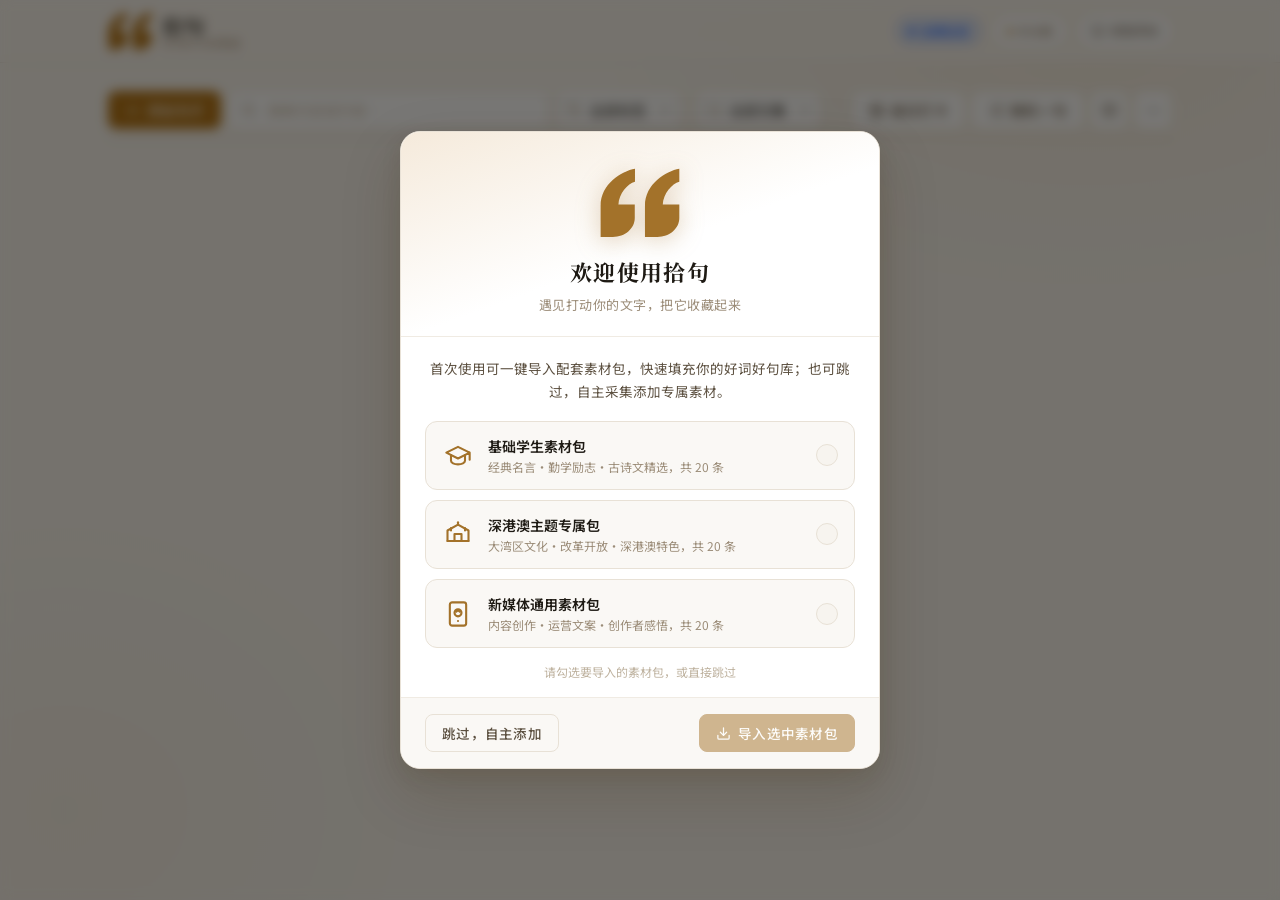
==== index.html @ e07e18d6 "feat: 支持一言API好句本地保存 Co-authored-by: traeagent <traeagent@users.noreply.github.com>" ====
<!DOCTYPE html>
<html lang="zh-CN" data-theme="light">
<head>
  <meta charset="UTF-8" />
  <meta name="viewport" content="width=device-width, initial-scale=1.0" />
  <title>拾句 · 好词好句收集器</title>
  <link rel="icon" type="image/svg+xml" href="data:image/svg+xml,<svg xmlns='http://www.w3.org/2000/svg' viewBox='18 12 430 374'><path fill='%23a3722a' d='M259.67,213.87c0-117.21,112.6-186.38,184.66-198.87v69.17c-39.41,10.57-86.7,64.37-88.95,122.98h88.95v72.91c0,56.3-52.6,101.94-117.5,101.94h-67.16V213.87z M21.34,213.87C21.34,96.66,133.94,27.49,206,15v69.17c-39.41,10.57-86.7,64.37-88.95,122.98h87.82v72.91c0,56.3-52.6,101.94-117.5,101.94H21.34V213.87z'/></svg>">
  <link rel="stylesheet" href="style.css" />
  <link rel="preconnect" href="https://fonts.googleapis.com" />
  <link href="https://fonts.googleapis.com/css2?family=Noto+Serif+SC:wght@400;500;600;700&family=Noto+Sans+SC:wght@300;400;500;600&display=swap" rel="stylesheet" />
</head>
<body>
<svg xmlns="http://www.w3.org/2000/svg" style="display:none" aria-hidden="true">
  <symbol id="ic-plus" viewBox="0 0 24 24" fill="none" stroke="currentColor" stroke-width="2" stroke-linecap="round" stroke-linejoin="round"><line x1="12" y1="5" x2="12" y2="19"/><line x1="5" y1="12" x2="19" y2="12"/></symbol>
  <symbol id="ic-search" viewBox="0 0 24 24" fill="none" stroke="currentColor" stroke-width="2" stroke-linecap="round" stroke-linejoin="round"><circle cx="11" cy="11" r="8"/><line x1="21" y1="21" x2="16.65" y2="16.65"/></symbol>
  <symbol id="ic-x" viewBox="0 0 24 24" fill="none" stroke="currentColor" stroke-width="2.5" stroke-linecap="round" stroke-linejoin="round"><line x1="18" y1="6" x2="6" y2="18"/><line x1="6" y1="6" x2="18" y2="18"/></symbol>
  <symbol id="ic-tag" viewBox="0 0 24 24" fill="none" stroke="currentColor" stroke-width="2" stroke-linecap="round" stroke-linejoin="round"><path d="M20.59 13.41l-7.17 7.17a2 2 0 0 1-2.83 0L2 12V2h10l8.59 8.59a2 2 0 0 1 0 2.82z"/><line x1="7" y1="7" x2="7.01" y2="7"/></symbol>
  <symbol id="ic-shuffle" viewBox="0 0 24 24" fill="none" stroke="currentColor" stroke-width="2" stroke-linecap="round" stroke-linejoin="round"><polyline points="16 3 21 3 21 8"/><line x1="4" y1="20" x2="21" y2="3"/><polyline points="21 16 21 21 16 21"/><line x1="15" y1="15" x2="21" y2="21"/><line x1="4" y1="4" x2="9" y2="9"/></symbol>
  <symbol id="ic-moon" viewBox="0 0 24 24" fill="none" stroke="currentColor" stroke-width="2" stroke-linecap="round" stroke-linejoin="round"><path d="M21 12.79A9 9 0 1 1 11.21 3 7 7 0 0 0 21 12.79z"/></symbol>
  <symbol id="ic-sun" viewBox="0 0 24 24" fill="none" stroke="currentColor" stroke-width="2" stroke-linecap="round" stroke-linejoin="round"><circle cx="12" cy="12" r="5"/><line x1="12" y1="1" x2="12" y2="3"/><line x1="12" y1="21" x2="12" y2="23"/><line x1="4.22" y1="4.22" x2="5.64" y2="5.64"/><line x1="18.36" y1="18.36" x2="19.78" y2="19.78"/><line x1="1" y1="12" x2="3" y2="12"/><line x1="21" y1="12" x2="23" y2="12"/><line x1="4.22" y1="19.78" x2="5.64" y2="18.36"/><line x1="18.36" y1="5.64" x2="19.78" y2="4.22"/></symbol>
  <symbol id="ic-edit" viewBox="0 0 24 24" fill="none" stroke="currentColor" stroke-width="2" stroke-linecap="round" stroke-linejoin="round"><path d="M11 4H4a2 2 0 0 0-2 2v14a2 2 0 0 0 2 2h14a2 2 0 0 0 2-2v-7"/><path d="M18.5 2.5a2.121 2.121 0 0 1 3 3L12 15l-4 1 1-4 9.5-9.5z"/></symbol>
  <symbol id="ic-trash" viewBox="0 0 24 24" fill="none" stroke="currentColor" stroke-width="2" stroke-linecap="round" stroke-linejoin="round"><polyline points="3 6 5 6 21 6"/><path d="M19 6l-1 14a2 2 0 0 1-2 2H8a2 2 0 0 1-2-2L5 6"/><path d="M10 11v6"/><path d="M14 11v6"/><path d="M9 6V4a1 1 0 0 1 1-1h4a1 1 0 0 1 1 1v2"/></symbol>
  <symbol id="ic-book" viewBox="0 0 24 24" fill="none" stroke="currentColor" stroke-width="1.5" stroke-linecap="round" stroke-linejoin="round"><path d="M2 3h6a4 4 0 0 1 4 4v14a3 3 0 0 0-3-3H2z"/><path d="M22 3h-6a4 4 0 0 0-4 4v14a3 3 0 0 1 3-3h7z"/></symbol>
  <symbol id="ic-search-x" viewBox="0 0 24 24" fill="none" stroke="currentColor" stroke-width="1.5" stroke-linecap="round" stroke-linejoin="round"><circle cx="11" cy="11" r="8"/><line x1="21" y1="21" x2="16.65" y2="16.65"/><line x1="8.5" y1="8.5" x2="13.5" y2="13.5"/><line x1="13.5" y1="8.5" x2="8.5" y2="13.5"/></symbol>
  <symbol id="ic-check" viewBox="0 0 24 24" fill="none" stroke="currentColor" stroke-width="2.5" stroke-linecap="round" stroke-linejoin="round"><polyline points="20 6 9 17 4 12"/></symbol>
  <symbol id="ic-alert" viewBox="0 0 24 24" fill="none" stroke="currentColor" stroke-width="2" stroke-linecap="round" stroke-linejoin="round"><circle cx="12" cy="12" r="10"/><line x1="12" y1="8" x2="12" y2="12"/><line x1="12" y1="16" x2="12.01" y2="16"/></symbol>
  <symbol id="ic-info" viewBox="0 0 24 24" fill="none" stroke="currentColor" stroke-width="2" stroke-linecap="round" stroke-linejoin="round"><circle cx="12" cy="12" r="10"/><line x1="12" y1="16" x2="12" y2="12"/><line x1="12" y1="8" x2="12.01" y2="8"/></symbol>
  <symbol id="ic-quote" viewBox="0 0 24 24" fill="currentColor"><path d="M3 21c3 0 7-1 7-8V5c0-1.25-.756-2.017-2-2H4c-1.25 0-2 .75-2 1.972V11c0 1.25.75 2 2 2 1 0 1 0 1 1v1c0 1-1 2-2 2s-1 .008-1 1.031V20c0 1 0 1 1 1z"/><path d="M15 21c3 0 7-1 7-8V5c0-1.25-.757-2.017-2-2h-4c-1.25 0-2 .75-2 1.972V11c0 1.25.75 2 2 2h.75c0 2.25.25 4-2.75 4v3c0 1 0 1 1 1z"/></symbol>
  <symbol id="ic-calendar" viewBox="0 0 24 24" fill="none" stroke="currentColor" stroke-width="2" stroke-linecap="round" stroke-linejoin="round"><rect x="3" y="4" width="18" height="18" rx="2" ry="2"/><line x1="16" y1="2" x2="16" y2="6"/><line x1="8" y1="2" x2="8" y2="6"/><line x1="3" y1="10" x2="21" y2="10"/></symbol>
  <symbol id="ic-user" viewBox="0 0 24 24" fill="none" stroke="currentColor" stroke-width="2" stroke-linecap="round" stroke-linejoin="round"><path d="M20 21v-2a4 4 0 0 0-4-4H8a4 4 0 0 0-4 4v2"/><circle cx="12" cy="7" r="4"/></symbol>
  <symbol id="ic-chevron-down" viewBox="0 0 24 24" fill="none" stroke="currentColor" stroke-width="2" stroke-linecap="round" stroke-linejoin="round"><polyline points="6 9 12 15 18 9"/></symbol>
  <symbol id="ic-chevron-left" viewBox="0 0 24 24" fill="none" stroke="currentColor" stroke-width="2" stroke-linecap="round" stroke-linejoin="round"><polyline points="15 18 9 12 15 6"/></symbol>
  <symbol id="ic-chevron-right" viewBox="0 0 24 24" fill="none" stroke="currentColor" stroke-width="2" stroke-linecap="round" stroke-linejoin="round"><polyline points="9 18 15 12 9 6"/></symbol>
  <symbol id="ic-sparkle" viewBox="0 0 24 24" fill="none" stroke="currentColor" stroke-width="2" stroke-linecap="round" stroke-linejoin="round"><path d="M12 2l2.4 7.4H22l-6.2 4.5 2.4 7.4L12 17l-6.2 4.3 2.4-7.4L2 9.4h7.6z"/></symbol>
  <symbol id="ic-warning" viewBox="0 0 24 24" fill="none" stroke="currentColor" stroke-width="2" stroke-linecap="round" stroke-linejoin="round"><path d="M10.29 3.86L1.82 18a2 2 0 0 0 1.71 3h16.94a2 2 0 0 0 1.71-3L13.71 3.86a2 2 0 0 0-3.42 0z"/><line x1="12" y1="9" x2="12" y2="13"/><line x1="12" y1="17" x2="12.01" y2="17"/></symbol>
  <symbol id="ic-star" viewBox="0 0 24 24" fill="none" stroke="currentColor" stroke-width="2" stroke-linecap="round" stroke-linejoin="round"><polygon points="12 2 15.09 8.26 22 9.27 17 14.14 18.18 21.02 12 17.77 5.82 21.02 7 14.14 2 9.27 8.91 8.26 12 2"/></symbol>
  <symbol id="ic-star-fill" viewBox="0 0 24 24" fill="currentColor" stroke="currentColor" stroke-width="2" stroke-linecap="round" stroke-linejoin="round"><polygon points="12 2 15.09 8.26 22 9.27 17 14.14 18.18 21.02 12 17.77 5.82 21.02 7 14.14 2 9.27 8.91 8.26 12 2"/></symbol>
  <symbol id="ic-sort" viewBox="0 0 24 24" fill="none" stroke="currentColor" stroke-width="2" stroke-linecap="round" stroke-linejoin="round"><line x1="8" y1="6" x2="21" y2="6"/><line x1="8" y1="12" x2="21" y2="12"/><line x1="8" y1="18" x2="21" y2="18"/><line x1="3" y1="6" x2="3.01" y2="6"/><line x1="3" y1="12" x2="3.01" y2="12"/><line x1="3" y1="18" x2="3.01" y2="18"/></symbol>
  <symbol id="ic-filter" viewBox="0 0 24 24" fill="none" stroke="currentColor" stroke-width="2" stroke-linecap="round" stroke-linejoin="round"><polygon points="22 3 2 3 10 12.46 10 19 14 21 14 12.46 22 3"/></symbol>
  <symbol id="ic-download" viewBox="0 0 24 24" fill="none" stroke="currentColor" stroke-width="2" stroke-linecap="round" stroke-linejoin="round"><path d="M21 15v4a2 2 0 0 1-2 2H5a2 2 0 0 1-2-2v-4"/><polyline points="7 10 12 15 17 10"/><line x1="12" y1="15" x2="12" y2="3"/></symbol>
  <symbol id="ic-upload" viewBox="0 0 24 24" fill="none" stroke="currentColor" stroke-width="2" stroke-linecap="round" stroke-linejoin="round"><path d="M21 15v4a2 2 0 0 1-2 2H5a2 2 0 0 1-2-2v-4"/><polyline points="17 8 12 3 7 8"/><line x1="12" y1="3" x2="12" y2="15"/></symbol>
  <symbol id="ic-settings" viewBox="0 0 24 24" fill="none" stroke="currentColor" stroke-width="2" stroke-linecap="round" stroke-linejoin="round"><circle cx="12" cy="12" r="3"/><path d="M19.4 15a1.65 1.65 0 0 0 .33 1.82l.06.06a2 2 0 0 1-2.83 2.83l-.06-.06a1.65 1.65 0 0 0-1.82-.33 1.65 1.65 0 0 0-1 1.51V21a2 2 0 0 1-4 0v-.09A1.65 1.65 0 0 0 9 19.4a1.65 1.65 0 0 0-1.82.33l-.06.06a2 2 0 0 1-2.83-2.83l.06-.06A1.65 1.65 0 0 0 4.68 15a1.65 1.65 0 0 0-1.51-1H3a2 2 0 0 1 0-4h.09A1.65 1.65 0 0 0 4.6 9a1.65 1.65 0 0 0-.33-1.82l-.06-.06a2 2 0 0 1 2.83-2.83l.06.06A1.65 1.65 0 0 0 9 4.68a1.65 1.65 0 0 0 1-1.51V3a2 2 0 0 1 4 0v.09a1.65 1.65 0 0 0 1 1.51 1.65 1.65 0 0 0 1.82-.33l.06-.06a2 2 0 0 1 2.83 2.83l-.06.06A1.65 1.65 0 0 0 19.4 9a1.65 1.65 0 0 0 1.51 1H21a2 2 0 0 1 0 4h-.09a1.65 1.65 0 0 0-1.51 1z"/></symbol>
  <symbol id="ic-book-open" viewBox="0 0 24 24" fill="none" stroke="currentColor" stroke-width="2" stroke-linecap="round" stroke-linejoin="round"><path d="M2 3h6a4 4 0 0 1 4 4v14a3 3 0 0 0-3-3H2z"/><path d="M22 3h-6a4 4 0 0 0-4 4v14a3 3 0 0 1 3-3h7z"/></symbol>
  <symbol id="ic-select" viewBox="0 0 24 24" fill="none" stroke="currentColor" stroke-width="2" stroke-linecap="round" stroke-linejoin="round"><path d="M9 11l3 3L22 4"/><path d="M21 12v7a2 2 0 0 1-2 2H5a2 2 0 0 1-2-2V5a2 2 0 0 1 2-2h11"/></symbol>
  <symbol id="ic-merge" viewBox="0 0 24 24" fill="none" stroke="currentColor" stroke-width="2" stroke-linecap="round" stroke-linejoin="round"><circle cx="18" cy="18" r="3"/><circle cx="6" cy="6" r="3"/><path d="M6 21V9a9 9 0 0 0 9 9"/></symbol>
  <symbol id="ic-bar-chart" viewBox="0 0 24 24" fill="none" stroke="currentColor" stroke-width="2" stroke-linecap="round" stroke-linejoin="round"><line x1="18" y1="20" x2="18" y2="10"/><line x1="12" y1="20" x2="12" y2="4"/><line x1="6" y1="20" x2="6" y2="14"/><line x1="2" y1="20" x2="22" y2="20"/></symbol>
  <symbol id="ic-pencil" viewBox="0 0 24 24" fill="none" stroke="currentColor" stroke-width="2" stroke-linecap="round" stroke-linejoin="round"><path d="M12 20h9"/><path d="M16.5 3.5a2.121 2.121 0 0 1 3 3L7 19l-4 1 1-4L16.5 3.5z"/></symbol>
  <symbol id="ic-monitor" viewBox="0 0 24 24" fill="none" stroke="currentColor" stroke-width="2" stroke-linecap="round" stroke-linejoin="round"><rect x="2" y="3" width="20" height="14" rx="2"/><polyline points="8 21 12 17 16 21"/></symbol>
  <symbol id="ic-file-pdf" viewBox="0 0 24 24" fill="none" stroke="currentColor" stroke-width="2" stroke-linecap="round" stroke-linejoin="round"><path d="M14 2H6a2 2 0 0 0-2 2v16a2 2 0 0 0 2 2h12a2 2 0 0 0 2-2V8z"/><polyline points="14 2 14 8 20 8"/><path d="M9 15v-4"/><path d="M9 11h2a2 2 0 0 1 0 4H9"/><path d="M14 15v-4h1.5a1.5 1.5 0 0 1 0 3H14"/></symbol>
  <symbol id="ic-pack-student" viewBox="0 0 24 24" fill="none" stroke="currentColor" stroke-width="1.8" stroke-linecap="round" stroke-linejoin="round"><path d="M22 10v6M2 10l10-5 10 5-10 5-10-5z"/><path d="M6 12v5c0 1.7 2.7 3 6 3s6-1.3 6-3v-5"/></symbol>
  <symbol id="ic-pack-bay" viewBox="0 0 24 24" fill="none" stroke="currentColor" stroke-width="1.8" stroke-linecap="round" stroke-linejoin="round"><path d="M3 18h18"/><path d="M3 18V9l9-5 9 5v9"/><path d="M9 18v-6h6v6"/><line x1="12" y1="4" x2="12" y2="2"/><line x1="6" y1="9" x2="6" y2="7"/><line x1="18" y1="9" x2="18" y2="7"/></symbol>
  <symbol id="ic-pack-media" viewBox="0 0 24 24" fill="none" stroke="currentColor" stroke-width="1.8" stroke-linecap="round" stroke-linejoin="round"><rect x="5" y="2" width="14" height="20" rx="2"/><line x1="12" y1="18" x2="12.01" y2="18"/><circle cx="12" cy="11" r="3"/><polyline points="10.5 10 12 8.5 13.5 10"/></symbol>
  <symbol id="ic-check-circle" viewBox="0 0 24 24" fill="none" stroke="currentColor" stroke-width="2" stroke-linecap="round" stroke-linejoin="round"><path d="M22 11.08V12a10 10 0 1 1-5.93-9.14"/><polyline points="22 4 12 14.01 9 11.01"/></symbol>
  <symbol id="ic-note" viewBox="0 0 24 24" fill="none" stroke="currentColor" stroke-width="2" stroke-linecap="round" stroke-linejoin="round"><path d="M14 2H6a2 2 0 0 0-2 2v16a2 2 0 0 0 2 2h12a2 2 0 0 0 2-2V8z"/><polyline points="14 2 14 8 20 8"/><line x1="16" y1="13" x2="8" y2="13"/><line x1="16" y1="17" x2="8" y2="17"/><polyline points="10 9 9 9 8 9"/></symbol>
  <symbol id="ic-folder" viewBox="0 0 24 24" fill="none" stroke="currentColor" stroke-width="2" stroke-linecap="round" stroke-linejoin="round"><path d="M22 19a2 2 0 0 1-2 2H4a2 2 0 0 1-2-2V5a2 2 0 0 1 2-2h5l2 3h9a2 2 0 0 1 2 2z"/></symbol>
  <symbol id="ic-share" viewBox="0 0 24 24" fill="none" stroke="currentColor" stroke-width="2" stroke-linecap="round" stroke-linejoin="round"><path d="M4 12v8a2 2 0 0 0 2 2h12a2 2 0 0 0 2-2v-8"/><polyline points="16 6 12 2 8 6"/><line x1="12" y1="2" x2="12" y2="15"/></symbol>
  <symbol id="ic-calendar-check" viewBox="0 0 24 24" fill="none" stroke="currentColor" stroke-width="2" stroke-linecap="round" stroke-linejoin="round"><rect x="3" y="4" width="18" height="18" rx="2" ry="2"/><line x1="16" y1="2" x2="16" y2="6"/><line x1="8" y1="2" x2="8" y2="6"/><line x1="3" y1="10" x2="21" y2="10"/><polyline points="9 16 12 19 22 9"/></symbol>
  <symbol id="ic-image" viewBox="0 0 24 24" fill="none" stroke="currentColor" stroke-width="2" stroke-linecap="round" stroke-linejoin="round"><rect x="3" y="3" width="18" height="18" rx="2" ry="2"/><circle cx="8.5" cy="8.5" r="1.5"/><polyline points="21 15 16 10 5 21"/></symbol>
  <symbol id="ic-copy" viewBox="0 0 24 24" fill="none" stroke="currentColor" stroke-width="2" stroke-linecap="round" stroke-linejoin="round"><rect x="9" y="9" width="13" height="13" rx="2" ry="2"/><path d="M5 15H4a2 2 0 0 1-2-2V4a2 2 0 0 1 2-2h9a2 2 0 0 1 2 2v1"/></symbol>
  <symbol id="ic-more-horizontal" viewBox="0 0 24 24" fill="none" stroke="currentColor" stroke-width="2" stroke-linecap="round" stroke-linejoin="round"><circle cx="12" cy="12" r="1"/><circle cx="19" cy="12" r="1"/><circle cx="5" cy="12" r="1"/></symbol>
  <symbol id="ic-logo" viewBox="18 12 430 374">
    <path fill="currentColor" d="M259.67,213.87c0-117.21,112.6-186.38,184.66-198.87v69.17c-39.41,10.57-86.7,64.37-88.95,122.98h88.95v72.91c0,56.3-52.6,101.94-117.5,101.94h-67.16V213.87z M21.34,213.87C21.34,96.66,133.94,27.49,206,15v69.17c-39.41,10.57-86.7,64.37-88.95,122.98h87.82v72.91c0,56.3-52.6,101.94-117.5,101.94H21.34V213.87z"/>
  </symbol>
</svg>

<header class="header">
  <div class="header-inner">
    <div class="logo">
      <div class="logo-mark">
        <svg class="logo-mark-svg" viewBox="18 12 430 374" aria-hidden="true"><path fill="var(--c-accent)" d="M259.67,213.87c0-117.21,112.6-186.38,184.66-198.87v69.17c-39.41,10.57-86.7,64.37-88.95,122.98h88.95v72.91c0,56.3-52.6,101.94-117.5,101.94h-67.16V213.87z M21.34,213.87C21.34,96.66,133.94,27.49,206,15v69.17c-39.41,10.57-86.7,64.37-88.95,122.98h87.82v72.91c0,56.3-52.6,101.94-117.5,101.94H21.34V213.87z"/></svg>
      </div>
      <div class="logo-texts">
        <span class="logo-name">拾句</span>
        <span class="logo-sub">好词好句收集器</span>
      </div>
    </div>
    <div class="header-right">
      <button class="nav-badge-btn" id="navBadgeBtn" title="查看重要信息">
        <span class="nav-badge-dot"></span>
        <span class="nav-badge-text">法律信息</span>
      </button>
      <div class="count-pill"><span id="totalCount">0</span><span class="count-unit">条收藏</span></div>
      <button class="theme-cycle-btn" id="themeBtn" title="切换主题" aria-label="切换主题">
        <svg class="icon theme-cycle-icon" id="themeBtnIcon"><use href="#ic-sun" id="themeBtnUse"/></svg>
        <span class="theme-cycle-label" id="themeBtnLabel">浅色</span>
      </button>
    </div>
  </div>
</header>

<main class="main">
  <section class="toolbar">
    <button class="btn btn-primary" id="addBtn"><svg class="icon"><use href="#ic-plus"/></svg><span>添加句子</span></button>
    <div class="search-wrap">
      <svg class="icon search-prefix-icon"><use href="#ic-search"/></svg>
      <input type="text" class="search-input" id="searchInput" placeholder="搜索内容或作者…" autocomplete="off" />
      <button class="search-clear" id="searchClear" aria-label="清空搜索"><svg class="icon"><use href="#ic-x"/></svg></button>
    </div>
    <div class="filter-wrap">
      <svg class="icon filter-prefix-icon"><use href="#ic-tag"/></svg>
      <select class="filter-select" id="tagFilter"><option value="">全部标签</option></select>
      <svg class="icon filter-suffix-icon"><use href="#ic-chevron-down"/></svg>
    </div>
    <div class="sort-wrap" style="display:none;">
      <button class="btn btn-outline sort-btn" id="sortBtn">
        <svg class="icon"><use href="#ic-sort"/></svg>
        <span id="sortLabel">最新</span>
        <svg class="icon" style="width:12px;height:12px"><use href="#ic-chevron-down"/></svg>
      </button>
      <div class="sort-dropdown" id="sortDropdown">
        <button class="sort-opt active" data-sort="newest">最新添加</button>
        <button class="sort-opt" data-sort="oldest">最早添加</button>
        <button class="sort-opt" data-sort="author-asc">作者 A → Z</button>
        <button class="sort-opt" data-sort="author-desc">作者 Z → A</button>
        <button class="sort-opt" data-sort="rating-desc">评分从高到低</button>
      </div>
    </div>
    <button class="btn btn-outline filter-adv-btn" id="filterAdvBtn" title="高级筛选" style="display:none;">
      <svg class="icon"><use href="#ic-filter"/></svg>
      <span class="filter-adv-badge" id="filterBadge" style="display:none"></span>
    </button>
    <div class="filter-wrap" style="margin-left: 8px;">
      <svg class="icon filter-prefix-icon"><use href="#ic-folder"/></svg>
      <select class="filter-select" id="collectionFilter"><option value="">全部文集</option></select>
      <svg class="icon filter-suffix-icon"><use href="#ic-chevron-down"/></svg>
    </div>
    <div class="toolbar-right">
      <button class="btn btn-outline" id="dailyBtn"><svg class="icon"><use href="#ic-calendar-check"/></svg><span>每日打卡</span></button>
      <button class="btn btn-outline" id="randomBtn"><svg class="icon"><use href="#ic-shuffle"/></svg><span>随机一句</span></button>
      <button class="btn btn-outline icon-only" id="readingModeBtn" title="阅读模式"><svg class="icon"><use href="#ic-book-open"/></svg></button>
      <div class="more-menu-wrap">
        <button class="btn btn-outline icon-only" id="moreMenuBtn" title="更多"><svg class="icon"><use href="#ic-more-horizontal"/></svg></button>
        <div class="more-menu" id="moreMenu">
          <button class="more-menu-item" id="moreSortBtn">
            <svg class="icon"><use href="#ic-sort"/></svg>
            <span>排序</span>
            <span class="more-menu-sub" id="moreSortLabel">最新</span>
          </button>
          <button class="more-menu-item" id="moreFilterAdvBtn">
            <svg class="icon"><use href="#ic-filter"/></svg>
            <span>高级筛选</span>
            <span class="filter-adv-badge" id="moreFilterBadge" style="display:none"></span>
          </button>
          <button class="more-menu-item" id="moreBatchBtn">
            <svg class="icon"><use href="#ic-select"/></svg>
            <span>批量选择</span>
          </button>
          <button class="more-menu-item" id="moreSettingsBtn">
            <svg class="icon"><use href="#ic-settings"/></svg>
            <span>设置</span>
          </button>
        </div>
      </div>
    </div>
  </section>

  <div class="adv-filter-panel" id="advFilterPanel">
    <div class="adv-filter-inner">
      <label class="adv-filter-item"><input type="checkbox" id="filterFavorite" /><span>仅显示收藏</span></label>
      <label class="adv-filter-item"><input type="checkbox" id="filterExact" /><span>精确匹配</span></label>
      <div class="adv-filter-dates">
        <span class="adv-date-label">添加时间</span>
        <input type="date" class="date-input" id="filterDateFrom" />
        <span class="date-sep">至</span>
        <input type="date" class="date-input" id="filterDateTo" />
      </div>
      <button class="btn btn-ghost btn-sm" id="filterResetBtn">重置</button>
    </div>
  </div>

  <div class="batch-bar hidden" id="batchBar">
    <div class="batch-bar-inner">
      <button class="btn btn-ghost btn-sm" id="selectAllBtn"><svg class="icon"><use href="#ic-check"/></svg>全选</button>
      <span class="batch-count" id="batchCount">已选 0 项</span>
      <div class="batch-actions-right">
        <button class="btn btn-ghost btn-sm" id="batchExportBtn"><svg class="icon"><use href="#ic-download"/></svg>导出选中</button>
        <button class="btn btn-ghost-danger btn-sm" id="batchDeleteBtn"><svg class="icon"><use href="#ic-trash"/></svg>删除选中</button>
        <button class="btn btn-ghost btn-sm" id="exitBatchBtn"><svg class="icon"><use href="#ic-x"/></svg>退出</button>
      </div>
    </div>
  </div>

  <section class="cards-section">
    <div class="cards-grid" id="cardsGrid"></div>
    <div class="empty-state" id="emptyState">
      <div class="empty-icon-bg"><svg class="empty-svg"><use href="#ic-book"/></svg></div>
      <h3 class="empty-title">还没有收藏的句子</h3>
      <p class="empty-desc">遇见打动你的文字，就把它收藏起来吧</p>
      <button class="btn btn-primary" id="emptyAddBtn"><svg class="icon"><use href="#ic-plus"/></svg></button>
    </div>
    <div class="empty-state" id="noResultState" style="display:none;">
      <div class="empty-icon-bg"><svg class="empty-svg"><use href="#ic-search-x"/></svg></div>
      <h3 class="empty-title">没有找到相关内容</h3>
      <p class="empty-desc">试试其他关键词或筛选条件</p>
    </div>
  </section>
</main>

<!-- 添加/编辑弹窗 -->
<div class="modal-overlay" id="editOverlay">
  <div class="modal" id="editModal" role="dialog" aria-modal="true" aria-labelledby="editModalTitle">
    <div class="modal-header">
      <h2 class="modal-title" id="editModalTitle">添加好句</h2>
      <button class="modal-close" id="editClose" aria-label="关闭"><svg class="icon"><use href="#ic-x"/></svg></button>
    </div>
    <div class="modal-body">
      <div class="form-group">
        <label class="form-label" for="contentInput">句子内容 <span class="badge-required">必填</span></label>
        <textarea class="form-textarea" id="contentInput" placeholder="请输入好词好句…" rows="5" maxlength="500"></textarea>
        <div class="field-footer"><span class="field-hint">支持换行输入</span><span class="char-count" id="charCount">0 / 500</span></div>
      </div>
      <div class="form-group">
        <label class="form-label" for="authorInput"><svg class="icon icon-sm"><use href="#ic-user"/></svg>作者 / 来源</label>
        <input type="text" class="form-input" id="authorInput" placeholder="如：鲁迅、《红楼梦》、网络…" maxlength="50" />
      </div>
      <div class="form-group">
        <label class="form-label"><svg class="icon icon-sm"><use href="#ic-tag"/></svg>分类标签 <span class="field-hint-inline">最多 5 个</span></label>
        <div class="tag-editor">
          <div class="tag-selected-area" id="tagSelected">
            <span class="tag-placeholder" id="tagPlaceholder">点击下方选择或输入自定义标签</span>
          </div>
          <div class="tag-editor-input">
            <input type="text" class="tag-text-input" id="tagCustomInput" placeholder="自定义标签，回车添加…" maxlength="20" />
            <button class="tag-add-btn" id="tagAddBtn" aria-label="添加标签"><svg class="icon"><use href="#ic-plus"/></svg></button>
          </div>
          <div class="tag-preset-list" id="tagPresets"></div>
        </div>
      </div>
    </div>
    <div class="modal-footer">
      <button class="btn btn-ghost" id="editCancel">取消</button>
      <button class="btn btn-primary" id="editSave">保存句子</button>
    </div>
  </div>
</div>

<!-- 详情弹窗 -->
<div class="modal-overlay" id="detailOverlay">
  <div class="modal modal-detail" role="dialog" aria-modal="true">
    <div class="modal-header">
      <h2 class="modal-title">句子详情</h2>
      <button class="modal-close" id="detailClose" aria-label="关闭"><svg class="icon"><use href="#ic-x"/></svg></button>
    </div>
    <div class="modal-body">
      <div class="detail-quote-icon"><svg class="icon-quote-deco"><use href="#ic-quote"/></svg></div>
      <blockquote class="detail-content" id="detailContent"></blockquote>
      <div class="detail-meta">
        <div class="detail-meta-item"><svg class="icon icon-sm"><use href="#ic-user"/></svg><span id="detailAuthor"></span></div>
        <div class="detail-meta-item"><svg class="icon icon-sm"><use href="#ic-calendar"/></svg><span id="detailDate"></span></div>
      </div>
      <div class="detail-tags" id="detailTags"></div>
      <div class="detail-rating-wrap">
        <span class="rating-label">评分</span>
        <div class="rating-stars" id="detailRating" role="group" aria-label="评分"></div>
      </div>
    </div>
    <div class="modal-footer" style="flex-wrap:wrap;gap:8px;">
      <button class="btn btn-ghost-danger" id="detailDelete"><svg class="icon"><use href="#ic-trash"/></svg></button>
      <button class="btn btn-ghost" id="detailNote"><svg class="icon"><use href="#ic-note"/></svg><span id="detailNoteText">笔记</span></button>
      <button class="btn btn-ghost" id="detailCollection"><svg class="icon"><use href="#ic-folder"/></svg></button>
      <button class="btn btn-ghost" id="detailShare"><svg class="icon"><use href="#ic-share"/></svg></button>
      <button class="btn btn-ghost" id="detailFavorite"><svg class="icon" id="detailFavIcon"><use href="#ic-star"/></svg><span id="detailFavText">收藏</span></button>
      <button class="btn btn-primary" id="detailEdit"><svg class="icon"><use href="#ic-edit"/></svg></button>
    </div>
  </div>
</div>

<!-- 链接页面弹窗 -->
<!-- legalOverlay: placeholder for ESC handler compatibility -->
<div class="modal-overlay" id="legalOverlay" style="display:none"></div>

<div class="modal-overlay" id="linksOverlay">
  <div class="modal modal-sm" role="dialog" aria-modal="true">
    <div class="modal-header">
      <h2 class="modal-title">法律信息</h2>
      <button class="modal-close" id="linksClose" aria-label="关闭"><svg class="icon"><use href="#ic-x"/></svg></button>
    </div>
    <div class="modal-body links-modal-body">
      <div class="link-group-title">法律声明</div>
      <a class="link-item" href="terms-of-service.html">
        <span>服务条款</span>
        <svg class="icon"><use href="#ic-chevron-right"/></svg>
      </a>
      <a class="link-item" href="privacy-policy.html">
        <span>隐私政策</span>
        <svg class="icon"><use href="#ic-chevron-right"/></svg>
      </a>
      <a class="link-item" href="copyright-notice.html">
        <span>版权声明</span>
        <svg class="icon"><use href="#ic-chevron-right"/></svg>
      </a>
      <div class="link-divider"></div>
      <div class="link-group-title">网站状态</div>
      <a class="link-item" href="https://status.userhali.com" target="_blank" rel="noopener noreferrer">
        <span>网站状态</span>
        <span class="status-badge"><span class="status-dot"></span>在线</span>
      </a>
    </div>
  </div>
</div>

<!-- 随机推荐弹窗 -->
<div class="modal-overlay" id="randomOverlay">
  <div class="modal modal-random" id="randomModal" role="dialog" aria-modal="true">
    <div class="modal-header random-header">
      <div class="random-title-row">
        <div class="random-icon-badge"><svg class="icon"><use href="#ic-sparkle"/></svg></div>
        <h2 class="modal-title">随机推荐</h2>
      </div>
      <button class="modal-close" id="randomClose" aria-label="关闭"><svg class="icon"><use href="#ic-x"/></svg></button>
    </div>
    <div class="modal-body random-body">
      <div class="random-quote-deco"><svg class="icon-quote-lg"><use href="#ic-quote"/></svg></div>
      <blockquote class="random-content" id="randomContent"></blockquote>
      <p class="random-author" id="randomAuthor"></p>
      <div class="random-tags" id="randomTags"></div>
    </div>
    <div class="modal-footer">
      <button class="btn btn-ghost" id="randomAgain"><svg class="icon"><use href="#ic-shuffle"/></svg>再来一句</button>
      <button class="btn btn-outline hidden" id="randomSaveLocal"><svg class="icon"><use href="#ic-plus"/></svg>保存到本地</button>
      <button class="btn btn-primary" id="randomClose2">好的</button>
    </div>
  </div>
</div>

<!-- 删除确认弹窗 -->
<div class="modal-overlay" id="deleteOverlay">
  <div class="modal modal-sm" role="dialog" aria-modal="true">
    <div class="modal-header">
      <div class="delete-header-title">
        <div class="delete-warn-icon"><svg class="icon"><use href="#ic-warning"/></svg></div>
        <h2 class="modal-title" id="deleteModalTitle">确认删除</h2>
      </div>
      <button class="modal-close" id="deleteClose" aria-label="关闭"><svg class="icon"><use href="#ic-x"/></svg></button>
    </div>
    <div class="modal-body">
      <p class="delete-msg" id="deleteMsg">确定要删除这条好句吗？删除后数据将无法恢复。</p>
    </div>
    <div class="modal-footer">
      <button class="btn btn-ghost" id="deleteCancelBtn">取消</button>
      <button class="btn btn-danger" id="deleteConfirmBtn"><svg class="icon"><use href="#ic-trash"/></svg>确认删除</button>
    </div>
  </div>
</div>

<!-- 设置面板 -->
<div class="modal-overlay" id="settingsOverlay">
  <div class="modal modal-settings" role="dialog" aria-modal="true">
    <div class="modal-header">
      <h2 class="modal-title">设置</h2>
      <button class="modal-close" id="settingsClose" aria-label="关闭"><svg class="icon"><use href="#ic-x"/></svg></button>
    </div>
    <div class="settings-tabs">
      <button class="settings-tab active" data-tab="appear"><svg class="icon icon-sm"><use href="#ic-sun"/></svg>外观</button>
      <button class="settings-tab" data-tab="stats"><svg class="icon icon-sm"><use href="#ic-bar-chart"/></svg>统计</button>
      <button class="settings-tab" data-tab="collections"><svg class="icon icon-sm"><use href="#ic-folder"/></svg>文集管理</button>
      <button class="settings-tab" data-tab="data"><svg class="icon icon-sm"><use href="#ic-download"/></svg>数据</button>
      <button class="settings-tab" data-tab="tags"><svg class="icon icon-sm"><use href="#ic-tag"/></svg>标签管理</button>
    </div>
    <div class="modal-body settings-body">
      <div class="settings-pane active" id="pane-appear">
        <div class="appearance-section">
          <div class="appearance-section-title">主题模式</div>
          <fieldset class="switcher" id="themeSwitcher">
            <legend class="switcher__legend">选择主题</legend>
            <label class="switcher__option">
              <input class="switcher__input" type="radio" name="themeMode" value="light" c-option="1" id="themeLight" />
              <svg class="switcher__icon" xmlns="http://www.w3.org/2000/svg" fill="none" viewBox="0 0 36 36">
                <path fill="var(--c)" fill-rule="evenodd" d="M18 12a6 6 0 1 1 0 12 6 6 0 0 1 0-12Zm0 2a4 4 0 1 0 0 8 4 4 0 0 0 0-8Z" clip-rule="evenodd"/>
                <path fill="var(--c)" d="M17 6.038a1 1 0 1 1 2 0v3a1 1 0 0 1-2 0v-3ZM24.244 7.742a1 1 0 1 1 1.618 1.176L24.1 11.345a1 1 0 1 1-1.618-1.176l1.763-2.427ZM29.104 13.379a1 1 0 0 1 .618 1.902l-2.854.927a1 1 0 1 1-.618-1.902l2.854-.927ZM29.722 20.795a1 1 0 0 1-.619 1.902l-2.853-.927a1 1 0 1 1 .618-1.902l2.854.927ZM25.862 27.159a1 1 0 0 1-1.618 1.175l-1.763-2.427a1 1 0 1 1 1.618-1.175l1.763 2.427ZM19 30.038a1 1 0 0 1-2 0v-3a1 1 0 1 1 2 0v3ZM11.755 28.334a1 1 0 0 1-1.618-1.175l1.764-2.427a1 1 0 1 1 1.618 1.175l-1.764 2.427ZM6.896 22.697a1 1 0 1 1-.618-1.902l2.853-.927a1 1 0 1 1 .618 1.902l-2.853.927ZM6.278 15.28a1 1 0 1 1 .618-1.901l2.853.927a1 1 0 1 1-.618 1.902l-2.853-.927ZM10.137 8.918a1 1 0 0 1 1.618-1.176l1.764 2.427a1 1 0 0 1-1.618 1.176l-1.764-2.427Z"/>
              </svg>
            </label>
            <label class="switcher__option">
              <input class="switcher__input" type="radio" name="themeMode" value="dark" c-option="2" id="themeDark" />
              <svg class="switcher__icon" xmlns="http://www.w3.org/2000/svg" fill="none" viewBox="0 0 36 36">
                <path fill="var(--c)" d="M12.5 8.473a10.968 10.968 0 0 1 8.785-.97 7.435 7.435 0 0 0-3.737 4.672l-.09.373A7.454 7.454 0 0 0 28.732 20.4a10.97 10.97 0 0 1-5.232 7.125l-.497.27c-5.014 2.566-11.175.916-14.234-3.813l-.295-.483C5.53 18.403 7.13 11.93 12.017 8.77l.483-.297Zm4.234.616a8.946 8.946 0 0 0-2.805.883l-.429.234A9 9 0 0 0 10.206 22.5l.241.395A9 9 0 0 0 22.5 25.794l.416-.255a8.94 8.94 0 0 0 2.167-1.99 9.433 9.433 0 0 1-2.782-.313c-5.043-1.352-8.036-6.535-6.686-11.578l.147-.491c.242-.745.573-1.44.972-2.078Z"/>
              </svg>
            </label>
            <label class="switcher__option">
              <input class="switcher__input" type="radio" name="themeMode" value="auto" c-option="3" id="themeAuto" />
              <svg class="switcher__icon" xmlns="http://www.w3.org/2000/svg" fill="none" viewBox="0 0 36 36">
                <path fill="var(--c)" d="M5 21a1 1 0 0 1 1-1h24a1 1 0 1 1 0 2H6a1 1 0 0 1-1-1ZM12 25a1 1 0 0 1 1-1h10a1 1 0 1 1 0 2H13a1 1 0 0 1-1-1ZM15 29a1 1 0 0 1 1-1h4a1 1 0 1 1 0 2h-4a1 1 0 0 1-1-1ZM18 13a6 6 0 0 1 5.915 7h-2.041A4.005 4.005 0 0 0 18 15a4 4 0 0 0-3.874 5h-2.041A6 6 0 0 1 18 13ZM17 7.038a1 1 0 1 1 2 0v3a1 1 0 0 1-2 0v-3ZM24.244 8.742a1 1 0 1 1 1.618 1.176L24.1 12.345a1 1 0 1 1-1.618-1.176l1.763-2.427ZM29.104 14.379a1 1 0 0 1 .618 1.902l-2.854.927a1 1 0 1 1-.618-1.902l2.854-.927ZM6.278 16.28a1 1 0 1 1 .618-1.901l2.853.927a1 1 0 1 1-.618 1.902l-2.853-.927ZM10.137 9.918a1 1 0 0 1 1.618-1.176l1.764 2.427a1 1 0 0 1-1.618 1.176l-1.764-2.427Z"/>
              </svg>
            </label>
          </fieldset>
          <p class="appearance-desc" id="themeDesc">当前：浅色模式</p>
        </div>
        <div class="appearance-section">
          <div class="appearance-section-title">随机推荐来源</div>
          <fieldset class="switcher switcher--two" id="sourceSwitcher">
            <legend class="switcher__legend">随机来源</legend>
            <label class="switcher__option">
              <input class="switcher__input" type="radio" name="randomSource" value="local" c-option="1" id="srcLocal" />
              <svg class="switcher__icon" xmlns="http://www.w3.org/2000/svg" fill="none" viewBox="0 0 36 36">
                <path fill="var(--c)" d="M30,8H6A2,2,0,0,0,4,10V24a2,2,0,0,0,2,2H14v2H12a1,1,0,0,0,0,2H24a1,1,0,0,0,0-2H22V26H30a2,2,0,0,0,2-2V10A2,2,0,0,0,30,8Zm0,14a2,2,0,0,1-2,2H8a2,2,0,0,1-2-2V10H30Z"/>
                <circle fill="var(--c)" cx="18" cy="23" r="1"/>
              </svg>
            </label>
            <label class="switcher__option">
              <input class="switcher__input" type="radio" name="randomSource" value="hitokoto" c-option="2" id="srcHitokoto" />
              <svg class="switcher__icon" xmlns="http://www.w3.org/2000/svg" fill="none" viewBox="0 0 36 36">
                <path fill="var(--c)" d="M18 4C10.268 4 4 10.268 4 18s6.268 14 14 14 14-6.268 14-14S25.732 4 18 4Zm0 2c6.627 0 12 5.373 12 12S24.627 30 18 30 6 24.627 6 18 11.373 6 18 6Zm-1 4v9h2V10h-2Zm0 11v2h2v-2h-2Z"/>
              </svg>
            </label>
          </fieldset>
          <div class="thirdparty-warning" id="hitokotoWarning">
            <strong>提示：</strong>一言随机推荐由第三方「<a href="https://hitokoto.cn" target="_blank" style="color:var(--c-accent)">一言</a>」服务提供，内容多样，请注意甄别。网络不可用时将回退至本地数据。
          </div>
        </div>
      </div>
      <div class="settings-pane" id="pane-stats">
        <div class="stats-grid">
          <div class="stat-card"><div class="stat-value" id="st-total">0</div><div class="stat-label">总数量</div></div>
          <div class="stat-card"><div class="stat-value" id="st-fav">0</div><div class="stat-label">已收藏</div></div>
          <div class="stat-card"><div class="stat-value" id="st-tags">0</div><div class="stat-label">标签数</div></div>
          <div class="stat-card"><div class="stat-value" id="st-month">0</div><div class="stat-label">本月新增</div></div>
        </div>
        <div class="stat-section">
          <div class="stat-section-title">标签分布</div>
          <div class="tag-dist" id="tagDist"></div>
        </div>
      </div>
      <div class="settings-pane" id="pane-data">
        <div class="data-action-group">
          <div class="data-action-desc">将当前所有好词好句导出为 JSON 文件，可用于备份或跨设备迁移。</div>
          <button class="btn btn-outline w-full" id="exportJsonBtn"><svg class="icon"><use href="#ic-download"/></svg>导出 JSON</button>
        </div>
        <div class="data-action-group">
          <div class="data-action-desc">将当前所有好词好句排版为精美 PDF，可打印或分享。</div>
          <button class="btn btn-outline w-full" id="exportPdfBtn"><svg class="icon"><use href="#ic-file-pdf"/></svg>导出 PDF</button>
        </div>
        <div class="data-action-group">
          <div class="data-action-desc">从 JSON 文件导入好词好句（不会覆盖现有数据，仅合并新增）。</div>
          <div class="import-row">
            <input type="file" id="importFile" accept=".json" class="hidden" />
            <button class="btn btn-outline" id="importPickBtn"><svg class="icon"><use href="#ic-upload"/></svg>选择文件</button>
            <button class="btn btn-primary" id="importDoBtn" disabled><svg class="icon"><use href="#ic-check"/></svg>导入</button>
          </div>
          <div class="import-filename" id="importFilename"></div>
        </div>
        <div class="data-action-group data-action-danger">
          <div class="data-action-desc"><svg style="width:13px;height:13px;vertical-align:-1px;margin-right:5px;color:var(--c-danger)" viewBox="0 0 24 24" fill="none" stroke="currentColor" stroke-width="2" stroke-linecap="round" stroke-linejoin="round"><path d="M10.29 3.86L1.82 18a2 2 0 0 0 1.71 3h16.94a2 2 0 0 0 1.71-3L13.71 3.86a2 2 0 0 0-3.42 0z"/><line x1="12" y1="9" x2="12" y2="13"/><line x1="12" y1="17" x2="12.01" y2="17"/></svg>此操作将永久清空所有数据，无法恢复。</div>
          <button class="btn btn-danger w-full" id="deleteAllBtn"><svg class="icon"><use href="#ic-trash"/></svg>删除所有数据</button>
        </div>
      </div>
      <div class="settings-pane" id="pane-collections">
        <div class="data-action-group" style="padding-bottom: 12px;">
          <button class="btn btn-outline w-full" id="addCollectionBtn"><svg class="icon"><use href="#ic-plus"/></svg>创建文集</button>
        </div>
        <div class="tag-mgmt-list" id="collectionMgmtList" style="max-height: 320px;"></div>
      </div>
      <div class="settings-pane" id="pane-tags">
        <div class="tag-mgmt-list" id="tagMgmtList"></div>
        <div class="tag-merge-section">
          <div class="stat-section-title">合并标签</div>
          <div class="merge-row">
            <select class="form-input merge-select" id="mergeFrom"><option value="">选择源标签</option></select>
            <svg class="icon" style="flex-shrink:0;color:var(--c-text-3)"><use href="#ic-chevron-right"/></svg>
            <select class="form-input merge-select" id="mergeTo"><option value="">选择目标标签</option></select>
          </div>
          <button class="btn btn-outline w-full" id="mergeTagsBtn"><svg class="icon"><use href="#ic-merge"/></svg>合并标签</button>
        </div>
      </div>
    </div>
  </div>
</div>

<!-- 笔记编辑弹窗 -->
<div class="modal-overlay" id="noteOverlay">
  <div class="modal" role="dialog" aria-modal="true">
    <div class="modal-header">
      <h2 class="modal-title">添加笔记</h2>
      <button class="modal-close" id="noteClose" aria-label="关闭"><svg class="icon"><use href="#ic-x"/></svg></button>
    </div>
    <div class="modal-body">
      <div class="form-group">
        <label class="form-label">个人笔记</label>
        <textarea class="form-textarea" id="noteInput" placeholder="记录你的阅读感悟、使用场景或想法…" rows="7" maxlength="500"></textarea>
        <div class="field-footer"><span class="field-hint">支持换行，最多 500 字</span><span class="char-count" id="noteCharCount">0 / 500</span></div>
      </div>
    </div>
    <div class="modal-footer">
      <button class="btn btn-ghost" id="noteCancel">取消</button>
      <button class="btn btn-primary" id="noteSave">保存笔记</button>
    </div>
  </div>
</div>

<!-- 创建/编辑文集弹窗 -->
<div class="modal-overlay" id="collectionEditOverlay">
  <div class="modal modal-sm" role="dialog" aria-modal="true">
    <div class="modal-header">
      <h2 class="modal-title" id="collectionEditTitle">创建文集</h2>
      <button class="modal-close" id="collectionEditClose" aria-label="关闭"><svg class="icon"><use href="#ic-x"/></svg></button>
    </div>
    <div class="modal-body">
      <div class="form-group">
        <label class="form-label" for="collectionNameInput">文集名称 <span class="badge-required">必填</span></label>
        <input type="text" class="form-input" id="collectionNameInput" placeholder="如：读书笔记、作文素材…" maxlength="30" />
      </div>
      <div class="form-group">
        <label class="form-label" for="collectionDescInput">描述（可选）</label>
        <textarea class="form-textarea" id="collectionDescInput" placeholder="简单描述这个文集的用途…" rows="3" maxlength="100"></textarea>
      </div>
    </div>
    <div class="modal-footer">
      <button class="btn btn-ghost" id="collectionEditCancel">取消</button>
      <button class="btn btn-primary" id="collectionEditSave">保存</button>
    </div>
  </div>
</div>

<!-- 每日打卡弹窗 -->
<div class="modal-overlay" id="dailyOverlay">
  <div class="modal modal-random" id="dailyModal" role="dialog" aria-modal="true">
    <div class="modal-header random-header">
      <div class="random-title-row">
        <div class="random-icon-badge"><svg class="icon"><use href="#ic-calendar-check"/></svg></div>
        <h2 class="modal-title">今日推荐</h2>
      </div>
      <button class="modal-close" id="dailyClose" aria-label="关闭"><svg class="icon"><use href="#ic-x"/></svg></button>
    </div>
    <div class="modal-body random-body">
      <div class="random-quote-deco"><svg class="icon-quote-lg"><use href="#ic-quote"/></svg></div>
      <blockquote class="random-content" id="dailyContent"></blockquote>
      <p class="random-author" id="dailyAuthor"></p>
      <div class="random-tags" id="dailyTags"></div>
      <div style="margin-top:16px;display:flex;gap:8px;justify-content:center;">
        <button class="btn btn-outline" id="viewHistoryBtn"><svg class="icon"><use href="#ic-calendar"/></svg>打卡历史</button>
      </div>
    </div>
    <div class="modal-footer">
      <button class="btn btn-ghost" id="dailySkip">跳过</button>
      <button class="btn btn-primary" id="dailyCheckIn"><svg class="icon"><use href="#ic-check"/></svg>完成打卡</button>
    </div>
  </div>
</div>

<!-- 打卡历史弹窗 -->
<div class="modal-overlay" id="checkInHistoryOverlay">
  <div class="modal" role="dialog" aria-modal="true">
    <div class="modal-header">
      <h2 class="modal-title">打卡历史</h2>
      <button class="modal-close" id="checkInHistoryClose" aria-label="关闭"><svg class="icon"><use href="#ic-x"/></svg></button>
    </div>
    <div class="modal-body">
      <div class="tag-mgmt-list" id="checkInHistoryList" style="max-height: 400px;"></div>
    </div>
  </div>
</div>

<!-- 分享卡片弹窗 -->
<div class="modal-overlay" id="shareOverlay">
  <div class="modal" role="dialog" aria-modal="true" style="max-width: 680px;">
    <div class="modal-header">
      <h2 class="modal-title">生成分享卡片</h2>
      <button class="modal-close" id="shareClose" aria-label="关闭"><svg class="icon"><use href="#ic-x"/></svg></button>
    </div>
    <div class="modal-body">
      <div class="appearance-section">
        <div class="appearance-section-title">选择样式</div>
        <div style="display:flex;gap:12px;flex-wrap:wrap;margin-bottom:20px;">
          <button class="btn btn-outline share-style-btn active" data-style="minimal" style="flex:1;min-width:120px;">简约</button>
          <button class="btn btn-outline share-style-btn" data-style="elegant" style="flex:1;min-width:120px;">雅致</button>
          <button class="btn btn-outline share-style-btn" data-style="warm" style="flex:1;min-width:120px;">温暖</button>
        </div>
      </div>
      <div id="shareCardPreview" style="background:var(--c-surface-2);border:1.5px solid var(--c-border);border-radius:var(--r-lg);padding:24px;display:flex;justify-content:center;align-items:center;overflow:hidden;"></div>
    </div>
    <div class="modal-footer">
      <button class="btn btn-ghost" id="shareCopyText"><svg class="icon"><use href="#ic-copy"/></svg>复制文字</button>
      <button class="btn btn-primary" id="shareDownload"><svg class="icon"><use href="#ic-download"/></svg>下载图片</button>
    </div>
  </div>
</div>

<!-- 分享卡片渲染容器 -->
<div id="shareCardRenderContainer" style="position:fixed;left:-9999px;top:0;visibility:hidden;pointer-events:none;"></div>

<!-- 阅读模式 -->
<div class="reading-overlay hidden" id="readingOverlay">
  <div class="reading-scroll">
    <div class="reading-inner">
      <div class="reading-quote-deco"><svg class="icon-quote-lg"><use href="#ic-quote"/></svg></div>
      <blockquote class="reading-content" id="readingContent"></blockquote>
      <p class="reading-author" id="readingAuthor"></p>
      <div class="reading-tags" id="readingTags"></div>
      <div class="reading-indicator" id="readingIndicator"></div>
    </div>
  </div>
  <button class="reading-nav reading-prev" id="readingPrev" aria-label="上一句"><svg class="icon"><use href="#ic-chevron-left"/></svg></button>
  <button class="reading-nav reading-next" id="readingNext" aria-label="下一句"><svg class="icon"><use href="#ic-chevron-right"/></svg></button>
  <button class="reading-exit" id="readingExit" aria-label="退出阅读模式"><svg class="icon"><use href="#ic-x"/></svg></button>
</div>

<!-- ── 初次使用引导弹窗 ── -->
<div class="modal-overlay" id="welcomeOverlay" role="dialog" aria-modal="true" aria-labelledby="welcomeTitle">
  <div class="modal modal-welcome">
    <div class="welcome-hero">
      <div class="welcome-logo-ring">
        <svg viewBox="18 12 430 374" class="welcome-logo-svg" aria-hidden="true"><path fill="currentColor" d="M259.67,213.87c0-117.21,112.6-186.38,184.66-198.87v69.17c-39.41,10.57-86.7,64.37-88.95,122.98h88.95v72.91c0,56.3-52.6,101.94-117.5,101.94h-67.16V213.87z M21.34,213.87C21.34,96.66,133.94,27.49,206,15v69.17c-39.41,10.57-86.7,64.37-88.95,122.98h87.82v72.91c0,56.3-52.6,101.94-117.5,101.94H21.34V213.87z"/></svg>
      </div>
      <h1 class="welcome-title" id="welcomeTitle">欢迎使用拾句</h1>
      <p class="welcome-subtitle">遇见打动你的文字，把它收藏起来</p>
    </div>

    <div class="welcome-body">
      <p class="welcome-desc">首次使用可一键导入配套素材包，快速填充你的好词好句库；也可跳过，自主采集添加专属素材。</p>

      <div class="pack-list">
        <label class="pack-item" for="pack1">
          <input type="checkbox" id="pack1" class="pack-checkbox" value="1">
          <div class="pack-item-inner">
            <div class="pack-icon"><svg style="width:28px;height:28px"><use href="#ic-pack-student"/></svg></div>
            <div class="pack-info">
              <div class="pack-name">基础学生素材包</div>
              <div class="pack-desc">经典名言·勤学励志·古诗文精选，共 20 条</div>
            </div>
            <div class="pack-check"><svg viewBox="0 0 16 16" fill="none"><polyline points="2,8 6,12 14,4" stroke="currentColor" stroke-width="2.2" stroke-linecap="round" stroke-linejoin="round"/></svg></div>
          </div>
        </label>

        <label class="pack-item" for="pack2">
          <input type="checkbox" id="pack2" class="pack-checkbox" value="2">
          <div class="pack-item-inner">
            <div class="pack-icon"><svg style="width:28px;height:28px"><use href="#ic-pack-bay"/></svg></div>
            <div class="pack-info">
              <div class="pack-name">深港澳主题专属包</div>
              <div class="pack-desc">大湾区文化·改革开放·深港澳特色，共 20 条</div>
            </div>
            <div class="pack-check"><svg viewBox="0 0 16 16" fill="none"><polyline points="2,8 6,12 14,4" stroke="currentColor" stroke-width="2.2" stroke-linecap="round" stroke-linejoin="round"/></svg></div>
          </div>
        </label>

        <label class="pack-item" for="pack3">
          <input type="checkbox" id="pack3" class="pack-checkbox" value="3">
          <div class="pack-item-inner">
            <div class="pack-icon"><svg style="width:28px;height:28px"><use href="#ic-pack-media"/></svg></div>
            <div class="pack-info">
              <div class="pack-name">新媒体通用素材包</div>
              <div class="pack-desc">内容创作·运营文案·创作者感悟，共 20 条</div>
            </div>
            <div class="pack-check"><svg viewBox="0 0 16 16" fill="none"><polyline points="2,8 6,12 14,4" stroke="currentColor" stroke-width="2.2" stroke-linecap="round" stroke-linejoin="round"/></svg></div>
          </div>
        </label>
      </div>

      <div class="welcome-selected-hint" id="welcomeHint">请勾选要导入的素材包，或直接跳过</div>
    </div>

    <div class="welcome-footer">
      <button class="btn btn-ghost" id="welcomeSkipBtn">跳过，自主添加</button>
      <button class="btn btn-primary" id="welcomeImportBtn" disabled>
        <svg class="icon"><use href="#ic-download"/></svg>
        <span id="welcomeImportLabel">导入选中素材包</span>
      </button>
    </div>
  </div>
</div>

<div class="toast-container" id="toastContainer" aria-live="polite" aria-atomic="true"></div>
<script src="script.js"></script>
</body>
</html>
---- style.css ----
/* =====================================================
   拾句 · 好词好句收集器 — style.css
   ===================================================== */
:root {
  --c-bg:           #f7f4ef;
  --c-surface:      #ffffff;
  --c-surface-2:    #faf8f5;
  --c-border:       #e8e1d6;
  --c-border-light: #f0ebe3;
  --c-text-1:       #1e1a14;
  --c-text-2:       #5c5040;
  --c-text-3:       #9b8c78;
  --c-text-4:       #bfb3a0;
  --c-accent:       #a3722a;
  --c-accent-dim:   #c4924a;
  --c-accent-bg:    #f5eadb;
  --c-accent-bg-2:  #fdf5ea;
  --c-danger:       #b83232;
  --c-danger-bg:    #fdf0f0;
  --c-star:         #d4922a;
  --c-white:        #ffffff;
  --shadow-xs: 0 1px 3px rgba(60,40,10,.06);
  --shadow-sm: 0 2px 8px rgba(60,40,10,.08), 0 1px 2px rgba(60,40,10,.04);
  --shadow-md: 0 4px 20px rgba(60,40,10,.10), 0 2px 6px rgba(60,40,10,.06);
  --shadow-lg: 0 12px 40px rgba(60,40,10,.14), 0 4px 12px rgba(60,40,10,.08);
  --shadow-xl: 0 24px 60px rgba(60,40,10,.18), 0 8px 20px rgba(60,40,10,.10);
  --r-sm:   8px; --r-md: 12px; --r-lg: 16px; --r-xl: 20px; --r-full: 9999px;
  --font-serif: 'Noto Serif SC','Songti SC',Georgia,serif;
  --font-sans:  'Noto Sans SC','PingFang SC','Microsoft YaHei',sans-serif;
  --ease:     cubic-bezier(0.4,0,0.2,1);
  --ease-out: cubic-bezier(0,0,0.2,1);
  --ease-in:  cubic-bezier(0.4,0,1,1);
  --dur-fast: 180ms; --dur-base: 240ms; --dur-slow: 380ms;
  --c-hover:     rgba(163,114,42,.06);
  --c-surface-1: #faf8f5;
}
[data-theme="dark"] {
  --c-bg:           #16130e;
  --c-surface:      #201c15;
  --c-surface-2:    #1a1710;
  --c-border:       #2e2820;
  --c-border-light: #261f18;
  --c-text-1:       #f0e8d8;
  --c-text-2:       #b0a08a;
  --c-text-3:       #7a6a54;
  --c-text-4:       #4a3e30;
  --c-accent:       #c8924e;
  --c-accent-dim:   #a87840;
  --c-accent-bg:    #281f12;
  --c-accent-bg-2:  #221a0e;
  --c-danger:       #e05252;
  --c-danger-bg:    #220e0e;
  --c-star:         #e8b44a;
  --shadow-xs: 0 1px 3px rgba(0,0,0,.2);
  --shadow-sm: 0 2px 8px rgba(0,0,0,.25);
  --shadow-md: 0 4px 20px rgba(0,0,0,.30);
  --shadow-lg: 0 12px 40px rgba(0,0,0,.40);
  --shadow-xl: 0 24px 60px rgba(0,0,0,.50);
  --c-hover:     rgba(255,255,255,.05);
  --c-surface-1: #1a1710;
}
*,*::before,*::after{box-sizing:border-box;margin:0;padding:0}
html{font-size:16px;-webkit-text-size-adjust:100%;-webkit-tap-highlight-color:transparent;scroll-behavior:smooth}
body{font-family:var(--font-sans);background:var(--c-bg);color:var(--c-text-1);min-height:100dvh;line-height:1.6;overflow-x:hidden;transition:background var(--dur-slow) var(--ease),color var(--dur-slow) var(--ease)}
body::before{content:'';position:fixed;inset:0;background:radial-gradient(ellipse 70% 50% at 85% 5%,rgba(163,114,42,.06) 0%,transparent 55%),radial-gradient(ellipse 50% 60% at 5% 90%,rgba(163,114,42,.04) 0%,transparent 55%);pointer-events:none;z-index:0}
.icon{width:16px;height:16px;flex-shrink:0;display:block}
.icon-sm{width:14px;height:14px}
.hidden{display:none!important}

/* ── Header ── */
.header{position:sticky;top:0;z-index:100;background:rgba(247,244,239,.88);backdrop-filter:blur(16px) saturate(180%);-webkit-backdrop-filter:blur(16px) saturate(180%);border-bottom:1px solid var(--c-border);transition:background var(--dur-slow) var(--ease),border-color var(--dur-slow) var(--ease)}
[data-theme="dark"] .header{background:rgba(22,19,14,.90)}
.header-inner{max-width:1120px;margin:0 auto;padding:0 28px;height:62px;display:flex;align-items:center;justify-content:space-between;gap:16px}
.logo{display:flex;align-items:center;gap:11px;user-select:none;flex-shrink:0}
.logo-mark svg{display:block}
.logo-mark-svg{width:44px;height:38px;flex-shrink:0}
.logo-texts{display:flex;flex-direction:column;gap:0}
.logo-name{font-family:var(--font-serif);font-size:20px;font-weight:700;color:var(--c-text-1);letter-spacing:.04em;line-height:1.2;transition:color var(--dur-slow) var(--ease)}
.logo-sub{font-size:10px;font-weight:400;color:var(--c-text-3);letter-spacing:.12em;line-height:1}
.header-right{display:flex;align-items:center;gap:12px}
.count-pill{display:flex;align-items:center;gap:4px;padding:5px 12px;background:var(--c-surface);border:1px solid var(--c-border);border-radius:var(--r-full);font-size:12px;color:var(--c-text-3);transition:all var(--dur-slow) var(--ease)}
.count-pill span:first-child{font-weight:600;color:var(--c-accent);font-variant-numeric:tabular-nums}
.theme-toggle{position:relative;width:48px;height:26px;background:var(--c-accent-bg);border:1.5px solid var(--c-border);border-radius:var(--r-full);cursor:pointer;transition:all var(--dur-base) var(--ease);flex-shrink:0;display:flex;align-items:center;justify-content:center}
.theme-toggle:hover{border-color:var(--c-accent)}
.theme-track{display:flex;align-items:center;justify-content:space-between;width:100%;padding:0 5px}
.theme-icon-moon,.theme-icon-sun{width:13px;height:13px;color:var(--c-text-3);transition:all var(--dur-base) var(--ease)}
[data-theme="light"] .theme-icon-sun{opacity:.25}
[data-theme="dark"] .theme-icon-moon{opacity:.25}
[data-theme="dark"] .theme-icon-sun{color:var(--c-accent);opacity:1}
[data-theme="light"] .theme-icon-moon{color:var(--c-text-2);opacity:1}
.theme-toggle::after{content:'';position:absolute;width:18px;height:18px;border-radius:50%;background:var(--c-white);box-shadow:var(--shadow-xs);left:3px;transition:transform var(--dur-base) var(--ease)}
[data-theme="dark"] .theme-toggle::after{transform:translateX(22px);background:var(--c-accent)}

/* ── Main ── */
.main{max-width:1120px;margin:0 auto;padding:28px 28px 80px;position:relative;z-index:1}

/* ── Toolbar ── */
.toolbar{display:flex;align-items:center;gap:8px;flex-wrap:wrap;margin-bottom:0}
.toolbar-right{display:flex;align-items:center;gap:6px;margin-left:auto}

/* ── Buttons ── */
.btn{display:inline-flex;align-items:center;gap:7px;padding:0 16px;height:38px;border-radius:var(--r-sm);border:1.5px solid transparent;font-family:var(--font-sans);font-size:13.5px;font-weight:500;cursor:pointer;transition:all var(--dur-fast) var(--ease);white-space:nowrap;user-select:none;-webkit-user-select:none;letter-spacing:.02em;flex-shrink:0}
.btn .icon{width:15px;height:15px}
.btn-sm{height:32px;padding:0 12px;font-size:12.5px}
.btn-sm .icon{width:13px;height:13px}
.icon-only{padding:0;width:38px;justify-content:center}
.w-full{width:100%;justify-content:center}
.btn-primary{background:var(--c-accent);color:var(--c-white);border-color:var(--c-accent)}
.btn-primary:hover{background:var(--c-accent-dim);border-color:var(--c-accent-dim);transform:translateY(-1px);box-shadow:0 4px 14px rgba(163,114,42,.30)}
.btn-primary:active{transform:none;box-shadow:none}
.btn-primary:disabled{opacity:.5;cursor:not-allowed;transform:none!important;box-shadow:none!important}
.btn-outline{background:var(--c-surface);color:var(--c-text-2);border-color:var(--c-border)}
.btn-outline:hover{border-color:var(--c-accent);color:var(--c-accent);background:var(--c-accent-bg-2)}
.btn-ghost{background:transparent;color:var(--c-text-2);border-color:var(--c-border)}
.btn-ghost:hover{background:var(--c-surface-2);color:var(--c-text-1)}
.btn-ghost-danger{background:transparent;color:var(--c-text-3);border-color:var(--c-border)}
.btn-ghost-danger:hover{background:var(--c-danger-bg);color:var(--c-danger);border-color:var(--c-danger)}
.btn-danger{background:var(--c-danger);color:var(--c-white);border-color:var(--c-danger)}
.btn-danger:hover{filter:brightness(1.1);transform:translateY(-1px)}

/* ── Search ── */
.search-wrap{position:relative;flex:1;min-width:160px;max-width:320px}
.search-prefix-icon{position:absolute;left:12px;top:50%;transform:translateY(-50%);color:var(--c-text-3);width:15px;height:15px;pointer-events:none}
.search-input{width:100%;height:38px;padding:0 36px 0 38px;border:1.5px solid var(--c-border);border-radius:var(--r-sm);background:var(--c-surface);color:var(--c-text-1);font-family:var(--font-sans);font-size:13.5px;outline:none;transition:all var(--dur-fast) var(--ease)}
.search-input::placeholder{color:var(--c-text-4)}
.search-input:focus{border-color:var(--c-accent);box-shadow:0 0 0 3px rgba(163,114,42,.12)}
.search-clear{position:absolute;right:7px;top:50%;transform:translateY(-50%);width:24px;height:24px;display:none;align-items:center;justify-content:center;background:var(--c-surface-2);border:none;border-radius:50%;color:var(--c-text-3);cursor:pointer;transition:all var(--dur-fast) var(--ease)}
.search-clear .icon{width:12px;height:12px}
.search-clear:hover{background:var(--c-border);color:var(--c-text-1)}
.search-clear.visible{display:flex}

/* ── Tag Filter ── */
.filter-wrap{position:relative;display:flex;align-items:center}
.filter-prefix-icon{position:absolute;left:11px;color:var(--c-text-3);width:14px;height:14px;pointer-events:none;z-index:1}
.filter-suffix-icon{position:absolute;right:9px;color:var(--c-text-3);width:14px;height:14px;pointer-events:none}
.filter-select{appearance:none;-webkit-appearance:none;height:38px;padding:0 34px 0 32px;border:1.5px solid var(--c-border);border-radius:var(--r-sm);background:var(--c-surface);color:var(--c-text-1);font-family:var(--font-sans);font-size:13.5px;cursor:pointer;outline:none;transition:all var(--dur-fast) var(--ease);min-width:120px}
.filter-select:focus{border-color:var(--c-accent);box-shadow:0 0 0 3px rgba(163,114,42,.12)}

/* ── Sort ── */
.sort-wrap{position:relative}
.sort-btn{gap:5px}
.sort-dropdown{position:absolute;top:calc(100% + 6px);left:0;background:var(--c-surface);border:1.5px solid var(--c-border);border-radius:var(--r-md);box-shadow:var(--shadow-lg);z-index:50;min-width:150px;overflow:hidden;display:none;flex-direction:column}
.sort-dropdown.open{display:flex}
.sort-opt{display:block;width:100%;padding:10px 14px;font-family:var(--font-sans);font-size:13px;color:var(--c-text-2);background:transparent;border:none;text-align:left;cursor:pointer;transition:all var(--dur-fast) var(--ease)}
.sort-opt:hover{background:var(--c-accent-bg-2);color:var(--c-accent)}
.sort-opt.active{color:var(--c-accent);font-weight:500}

/* ── Advanced Filter ── */
.filter-adv-btn{position:relative}
.filter-adv-badge{position:absolute;top:6px;right:6px;width:7px;height:7px;background:var(--c-accent);border-radius:50%;border:1.5px solid var(--c-bg)}
.adv-filter-panel{overflow:hidden;max-height:0;transition:max-height var(--dur-base) var(--ease);background:var(--c-surface);border-radius:var(--r-md);border:1.5px solid var(--c-border);margin-top:8px;margin-bottom:0}
.adv-filter-panel.open{max-height:200px;margin-bottom:12px}
.adv-filter-inner{display:flex;align-items:center;gap:16px;flex-wrap:wrap;padding:14px 18px}
.adv-filter-item{display:flex;align-items:center;gap:7px;font-size:13px;color:var(--c-text-2);cursor:pointer}
.adv-filter-item input[type=checkbox]{width:15px;height:15px;accent-color:var(--c-accent);cursor:pointer}
.adv-filter-dates{display:flex;align-items:center;gap:8px;font-size:13px;color:var(--c-text-2)}
.adv-date-label{white-space:nowrap}
.date-input{height:32px;padding:0 10px;border:1.5px solid var(--c-border);border-radius:var(--r-sm);background:var(--c-surface-2);color:var(--c-text-1);font-size:12.5px;outline:none;font-family:var(--font-sans)}
.date-input:focus{border-color:var(--c-accent)}
.date-sep{color:var(--c-text-4)}

/* ── Batch Bar ── */
.batch-bar{background:var(--c-accent-bg);border:1.5px solid var(--c-border);border-radius:var(--r-md);margin-top:10px;margin-bottom:0}
.batch-bar:not(.hidden){margin-bottom:16px}
.batch-bar-inner{display:flex;align-items:center;gap:10px;padding:10px 16px;flex-wrap:wrap}
.batch-count{font-size:13px;color:var(--c-accent);font-weight:500;flex:1}
.batch-actions-right{display:flex;align-items:center;gap:6px;margin-left:auto}

/* ── Cards ── */
/* @property for animated conic border draw */
@property --border-pct {
  syntax: '<percentage>';
  inherits: false;
  initial-value: 0%;
}
.cards-section{min-height:240px;margin-top:24px}
.cards-grid{display:grid;grid-template-columns:repeat(auto-fill,minmax(300px,1fr));gap:18px}
.card{background:var(--c-surface);border:1.5px solid var(--c-border-light);border-radius:var(--r-lg);padding:20px 20px 14px;cursor:pointer;display:flex;flex-direction:column;position:relative;overflow:hidden;opacity:1;transition:border-color var(--dur-fast) var(--ease),box-shadow var(--dur-fast) var(--ease),transform var(--dur-fast) var(--ease);animation:cardFadeUp var(--dur-base) var(--ease-out) forwards}
/* conic border draw — replaces the old scaleX top-bar */
.card::before{
  content:'';position:absolute;inset:-1px;border-radius:calc(var(--r-lg) + 1px);
  background:conic-gradient(from -90deg at 50% 50%, var(--c-accent) 0% var(--border-pct), transparent var(--border-pct) 100%);
  -webkit-mask:linear-gradient(#fff 0 0) content-box,linear-gradient(#fff 0 0);
  mask:linear-gradient(#fff 0 0) content-box,linear-gradient(#fff 0 0);
  -webkit-mask-composite:xor;mask-composite:exclude;
  padding:1.5px;pointer-events:none;z-index:0;
  --border-pct:0%;transition:--border-pct 0s;
}
.card:hover::before{--border-pct:100%;transition:--border-pct .62s cubic-bezier(.4,0,.2,1)}
.card::after{content:'"';position:absolute;top:4px;right:12px;font-size:64px;font-family:Georgia,'Times New Roman',serif;color:var(--c-border);line-height:1;pointer-events:none;user-select:none;transition:color var(--dur-slow) var(--ease)}
.card:hover{border-color:var(--c-accent);box-shadow:var(--shadow-md);transform:translateY(-2px)}
.card:hover::after{color:var(--c-accent-bg)}
.card.batch-selected{border-color:var(--c-accent);background:var(--c-accent-bg-2)}

/* Card header with checkbox + fav */
.card-header{display:flex;align-items:flex-start;gap:8px;margin-bottom:10px}
.card-checkbox-wrap{display:none;align-items:center;padding-top:2px}
.batch-mode .card-checkbox-wrap{display:flex}
/* custom animated checkbox */
.card-checkbox{
  appearance:none;-webkit-appearance:none;
  width:16px;height:16px;border:1.5px solid var(--c-border);border-radius:4px;
  background:var(--c-surface);cursor:pointer;position:relative;flex-shrink:0;
  transition:background .15s ease,border-color .15s ease,
             transform .22s cubic-bezier(.34,1.56,.64,1),
             box-shadow .15s ease;
}
.card-checkbox::after{
  content:'';position:absolute;left:4px;top:1px;
  width:5px;height:9px;
  border-right:2px solid #fff;border-bottom:2px solid #fff;
  transform:rotate(45deg) scale(0);transform-origin:60% 60%;
  transition:transform .22s cubic-bezier(.34,1.56,.64,1) .04s;
}
.card-checkbox:checked{
  background:var(--c-accent);border-color:var(--c-accent);
  transform:scale(1.14);
  box-shadow:0 0 0 3px rgba(163,114,42,.18);
}
.card-checkbox:checked::after{transform:rotate(45deg) scale(1)}
.card-checkbox:not(:checked):active{transform:scale(.88)}
.card-fav-btn{margin-left:auto;width:28px;height:28px;display:flex;align-items:center;justify-content:center;background:none;border:none;cursor:pointer;color:var(--c-text-4);transition:all var(--dur-fast) var(--ease);border-radius:50%;flex-shrink:0}
.card-fav-btn .icon{width:15px;height:15px}
.card-fav-btn:hover{color:var(--c-star);background:var(--c-accent-bg)}
.card-fav-btn.is-fav{color:var(--c-star)}
/* card-body: flex-basis:auto so natural clamped text height is used as basis,
   preventing the 0px collapse that flex-basis:0 causes in a no-explicit-height column */
.card-body{
  font-family:var(--font-serif);font-size:15px;line-height:1.85;color:var(--c-text-1);
  flex:1 1 auto;
  display:-webkit-box;-webkit-line-clamp:4;line-clamp:4;-webkit-box-orient:vertical;
  overflow:hidden;
  word-break:break-all;overflow-wrap:break-word;
  max-height:calc(15px * 1.85 * 4);
  position:relative;z-index:1;
  margin-bottom:4px;
}
/* Rating stars on card */
.card-rating{display:flex;gap:2px;margin-top:8px}
.card-rating .star{width:12px;height:12px;color:var(--c-text-4)}
.card-rating .star.filled{color:var(--c-star)}
.card-footer{display:flex;align-items:flex-end;justify-content:space-between;gap:8px;border-top:1px solid var(--c-border-light);padding-top:10px;margin-top:12px}
.card-author{font-size:12px;color:var(--c-text-3);font-style:italic;line-height:1.4;flex-shrink:0;max-width:110px;overflow:hidden;text-overflow:ellipsis;white-space:nowrap}
.card-author::before{content:'—— '}
.card-tags{display:flex;flex-wrap:wrap;gap:4px;justify-content:flex-end;flex:1}
.card-actions{display:flex;gap:5px;opacity:0;transform:translateY(4px);transition:all var(--dur-fast) var(--ease)}
.card:hover .card-actions{opacity:1;transform:translateY(0)}
.card-act-btn{display:flex;align-items:center;justify-content:center;width:26px;height:26px;border-radius:var(--r-sm);border:1px solid var(--c-border);background:var(--c-bg);color:var(--c-text-3);cursor:pointer;transition:all var(--dur-fast) var(--ease)}
.card-act-btn .icon{width:12px;height:12px}
.card-act-btn:hover{background:var(--c-accent-bg);color:var(--c-accent);border-color:var(--c-accent)}
.card-act-btn.act-del:hover{background:var(--c-danger-bg);color:var(--c-danger);border-color:var(--c-danger)}
.tag{display:inline-flex;align-items:center;height:20px;padding:0 8px;background:var(--c-accent-bg-2);color:var(--c-accent);border-radius:var(--r-full);font-size:11px;font-weight:500;border:1px solid transparent;transition:all var(--dur-fast) var(--ease);cursor:pointer;user-select:none;-webkit-user-select:none;letter-spacing:.02em}
.tag:hover{background:var(--c-accent);color:var(--c-white)}
.tag.active{background:var(--c-accent);color:var(--c-white)}
@keyframes cardFadeUp{from{opacity:0;transform:translateY(14px)}to{opacity:1;transform:translateY(0)}}

/* ── Empty State ── */
.empty-state{display:none;flex-direction:column;align-items:center;gap:14px;padding:80px 24px;text-align:center;animation:fadeIn var(--dur-base) var(--ease)}
.empty-state.visible{display:flex}
.empty-icon-bg{width:76px;height:76px;border-radius:50%;background:var(--c-surface);border:1.5px solid var(--c-border);display:flex;align-items:center;justify-content:center;margin-bottom:4px}
.empty-svg{width:34px;height:34px;color:var(--c-text-4)}
.empty-title{font-family:var(--font-serif);font-size:18px;font-weight:600;color:var(--c-text-2)}
.empty-desc{font-size:13.5px;color:var(--c-text-3);margin-bottom:4px}

/* ── Modal ── */
.modal-overlay{position:fixed;inset:0;background:rgba(10,8,5,.55);z-index:200;display:flex;align-items:center;justify-content:center;padding:20px;opacity:0;pointer-events:none;transition:opacity var(--dur-base) var(--ease);backdrop-filter:blur(6px) saturate(130%);-webkit-backdrop-filter:blur(6px) saturate(130%)}
.modal-overlay.active{opacity:1;pointer-events:auto}
.modal{background:var(--c-surface);border-radius:var(--r-xl);width:100%;max-width:520px;max-height:90vh;display:flex;flex-direction:column;overflow:hidden;box-shadow:var(--shadow-xl);border:1px solid var(--c-border);transform:translateY(18px) scale(.975);transition:transform var(--dur-base) var(--ease-out),opacity var(--dur-base) var(--ease);opacity:0}
.modal-overlay.active .modal{transform:translateY(0) scale(1);opacity:1}
.modal-sm{max-width:380px}
.modal-detail{max-width:560px}
.modal-random{max-width:540px}
.modal-settings{max-width:600px;max-height:86vh}
.modal-header{display:flex;align-items:center;justify-content:space-between;padding:20px 24px;border-bottom:1px solid var(--c-border-light);flex-shrink:0}
.modal-title{font-family:var(--font-serif);font-size:17px;font-weight:600;color:var(--c-text-1);letter-spacing:.02em}
.modal-close{width:30px;height:30px;display:flex;align-items:center;justify-content:center;background:var(--c-surface-2);border:1px solid var(--c-border-light);border-radius:var(--r-sm);color:var(--c-text-3);cursor:pointer;transition:all var(--dur-fast) var(--ease);flex-shrink:0}
.modal-close .icon{width:13px;height:13px}
.modal-close:hover{background:var(--c-accent-bg);color:var(--c-accent);border-color:var(--c-accent)}
.modal-body{padding:24px;overflow-y:auto;flex:1}
.modal-body::-webkit-scrollbar{width:4px}
.modal-body::-webkit-scrollbar-thumb{background:var(--c-border);border-radius:4px}
.modal-footer{padding:14px 24px;border-top:1px solid var(--c-border-light);display:flex;gap:8px;justify-content:flex-end;flex-shrink:0;background:var(--c-surface-2)}

/* ── Forms ── */
.form-group{margin-bottom:18px}
.form-group:last-child{margin-bottom:0}
.form-label{display:flex;align-items:center;gap:6px;font-size:13px;font-weight:500;color:var(--c-text-2);margin-bottom:7px;letter-spacing:.02em}
.form-label .icon{color:var(--c-text-3)}
.badge-required{font-size:10px;font-weight:600;padding:2px 7px;background:var(--c-accent-bg);color:var(--c-accent);border-radius:var(--r-full);letter-spacing:.04em;margin-left:4px}
.field-hint-inline{font-size:11px;font-weight:400;color:var(--c-text-3);margin-left:auto}
.form-input,.form-textarea{width:100%;padding:10px 13px;border:1.5px solid var(--c-border);border-radius:var(--r-sm);background:var(--c-surface-2);color:var(--c-text-1);font-family:var(--font-sans);font-size:13.5px;outline:none;resize:none;transition:all var(--dur-fast) var(--ease)}
.form-input::placeholder,.form-textarea::placeholder{color:var(--c-text-4)}
.form-input:focus,.form-textarea:focus{border-color:var(--c-accent);background:var(--c-surface);box-shadow:0 0 0 3px rgba(163,114,42,.10)}
.form-textarea{font-family:var(--font-serif);line-height:1.8;min-height:110px}
.field-footer{display:flex;justify-content:space-between;align-items:center;margin-top:5px;padding:0 2px}
.field-hint{font-size:11px;color:var(--c-text-4)}
.char-count{font-size:11px;color:var(--c-text-3);font-variant-numeric:tabular-nums}

/* ── Tag Editor ── */
.tag-editor{border:1.5px solid var(--c-border);border-radius:var(--r-sm);background:var(--c-surface-2);overflow:hidden;transition:border-color var(--dur-fast) var(--ease)}
.tag-editor:focus-within{border-color:var(--c-accent)}
.tag-selected-area{display:flex;flex-wrap:wrap;gap:6px;padding:10px 13px;min-height:44px;align-items:flex-start}
.tag-placeholder{font-size:12.5px;color:var(--c-text-4);line-height:22px}
.tag-chip{display:inline-flex;align-items:center;gap:4px;height:22px;padding:0 9px 0 11px;background:var(--c-accent);color:var(--c-white);border-radius:var(--r-full);font-size:12px;font-weight:500;animation:chipIn var(--dur-fast) var(--ease-out) both}
.tag-chip-remove{display:flex;align-items:center;background:none;border:none;color:rgba(255,255,255,.7);cursor:pointer;padding:0;transition:color var(--dur-fast) var(--ease);line-height:1}
.tag-chip-remove .icon{width:11px;height:11px}
.tag-chip-remove:hover{color:var(--c-white)}
@keyframes chipIn{from{transform:scale(.75);opacity:0}to{transform:scale(1);opacity:1}}
.tag-editor-input{display:flex;align-items:center;border-top:1px solid var(--c-border-light);background:var(--c-surface)}
.tag-text-input{flex:1;height:36px;padding:0 12px;border:none;background:transparent;color:var(--c-text-1);font-family:var(--font-sans);font-size:13px;outline:none}
.tag-text-input::placeholder{color:var(--c-text-4)}
.tag-add-btn{width:36px;height:36px;display:flex;align-items:center;justify-content:center;background:var(--c-accent-bg);border:none;border-left:1px solid var(--c-border-light);color:var(--c-accent);cursor:pointer;transition:all var(--dur-fast) var(--ease);flex-shrink:0}
.tag-add-btn .icon{width:14px;height:14px}
.tag-add-btn:hover{background:var(--c-accent);color:var(--c-white)}
.tag-preset-list{display:flex;flex-wrap:wrap;gap:5px;padding:10px 13px;border-top:1px solid var(--c-border-light)}
.tag-preset-btn{display:inline-flex;align-items:center;height:22px;padding:0 10px;background:var(--c-surface);border:1px solid var(--c-border);color:var(--c-text-2);border-radius:var(--r-full);font-size:12px;cursor:pointer;transition:all var(--dur-fast) var(--ease);font-family:var(--font-sans)}
.tag-preset-btn:hover,.tag-preset-btn.is-selected{background:var(--c-accent-bg);border-color:var(--c-accent);color:var(--c-accent)}

/* ── Detail Modal ── */
.detail-quote-icon{margin-bottom:10px}
.icon-quote-deco{width:26px;height:26px;color:var(--c-accent);opacity:.6}
.detail-content{font-family:var(--font-serif);font-size:17px;line-height:1.9;color:var(--c-text-1);border-left:3px solid var(--c-accent);padding:4px 0 4px 16px;margin-bottom:18px}
.detail-meta{display:flex;flex-wrap:wrap;gap:8px 20px;margin-bottom:14px}
.detail-meta-item{display:flex;align-items:center;gap:5px;font-size:13px;color:var(--c-text-3)}
.detail-meta-item .icon{color:var(--c-text-4)}
.detail-tags{display:flex;flex-wrap:wrap;gap:6px;margin-bottom:16px}
/* Rating in detail */
.detail-rating-wrap{display:flex;align-items:center;gap:10px;margin-top:4px}
.rating-label{font-size:12px;color:var(--c-text-3)}
.rating-stars{display:flex;gap:4px}
.rating-star{width:20px;height:20px;cursor:pointer;color:var(--c-text-4);transition:all var(--dur-fast) var(--ease);background:none;border:none;padding:0;display:flex;align-items:center;justify-content:center}
.rating-star .icon{width:18px;height:18px}
.rating-star.filled{color:var(--c-star)}
.rating-star:hover{color:var(--c-star);transform:scale(1.15)}

/* delete header */
.delete-header-title{display:flex;align-items:center;gap:10px}
.delete-warn-icon{width:30px;height:30px;border-radius:var(--r-sm);background:var(--c-danger-bg);display:flex;align-items:center;justify-content:center;color:var(--c-danger);flex-shrink:0}
.delete-warn-icon .icon{width:14px;height:14px}
.delete-msg{font-size:13.5px;color:var(--c-text-2);line-height:1.7}

/* ── Random ── */
.random-header{background:linear-gradient(135deg,var(--c-accent-bg-2) 0%,var(--c-surface) 100%)}
.random-title-row{display:flex;align-items:center;gap:10px}
.random-icon-badge{width:30px;height:30px;border-radius:var(--r-sm);background:var(--c-accent);display:flex;align-items:center;justify-content:center;color:var(--c-white)}
.random-icon-badge .icon{width:14px;height:14px}
.random-body{text-align:center;padding:28px 24px}
.random-quote-deco{margin-bottom:14px}
.icon-quote-lg{width:32px;height:32px;color:var(--c-accent);opacity:.5}
.random-content{font-family:var(--font-serif);font-size:18px;line-height:1.9;color:var(--c-text-1);margin-bottom:16px}
.random-author{font-size:13px;color:var(--c-text-3);font-style:italic;margin-bottom:14px}
.random-author::before{content:'—— '}
.random-tags{display:flex;flex-wrap:wrap;gap:5px;justify-content:center}

/* ── Settings ── */
.settings-tabs{display:flex;border-bottom:1px solid var(--c-border-light);flex-shrink:0;padding:0 24px;gap:2px}
.settings-tab{display:flex;align-items:center;gap:6px;padding:12px 14px;font-size:13.5px;font-weight:500;color:var(--c-text-3);background:none;border:none;border-bottom:2px solid transparent;margin-bottom:-1px;cursor:pointer;transition:all var(--dur-fast) var(--ease);font-family:var(--font-sans)}
.settings-tab:hover{color:var(--c-text-1)}
.settings-tab.active{color:var(--c-accent);border-bottom-color:var(--c-accent)}
.settings-tab .icon{width:14px;height:14px}
.settings-body{padding:0}
.settings-pane{display:none;padding:20px 24px}
.settings-pane.active{display:block}
/* Stats */
.stats-grid{display:grid;grid-template-columns:repeat(2,1fr);gap:12px;margin-bottom:20px}
.stat-card{background:var(--c-surface-2);border:1px solid var(--c-border-light);border-radius:var(--r-md);padding:16px;text-align:center}
.stat-value{font-size:28px;font-weight:700;color:var(--c-accent);font-variant-numeric:tabular-nums;line-height:1.2}
.stat-label{font-size:12px;color:var(--c-text-3);margin-top:4px}
.stat-section{margin-top:4px}
.stat-section-title{font-size:12px;font-weight:600;color:var(--c-text-3);letter-spacing:.06em;text-transform:uppercase;margin-bottom:10px}
.tag-dist{display:flex;flex-wrap:wrap;gap:6px}
.tag-dist-item{display:flex;align-items:center;gap:5px;height:24px;padding:0 10px;background:var(--c-surface-2);border:1px solid var(--c-border);border-radius:var(--r-full);font-size:12px;color:var(--c-text-2)}
.tag-dist-count{font-weight:600;color:var(--c-accent)}
/* Data */
.data-action-group{margin-bottom:20px;padding-bottom:20px;border-bottom:1px solid var(--c-border-light)}
.data-action-group:last-child{border-bottom:none;margin-bottom:0}
.data-action-desc{font-size:12.5px;color:var(--c-text-3);margin-bottom:10px;line-height:1.6}
.data-action-danger .data-action-desc{color:var(--c-danger)}
.import-row{display:flex;gap:8px}
.import-filename{font-size:11.5px;color:var(--c-text-3);margin-top:6px}
/* Tag Management */
.tag-mgmt-list{display:flex;flex-direction:column;gap:6px;margin-bottom:20px;max-height:220px;overflow-y:auto}
.tag-mgmt-item{display:flex;align-items:center;gap:8px;padding:8px 12px;background:var(--c-surface-2);border:1px solid var(--c-border-light);border-radius:var(--r-sm)}
.tag-mgmt-name{flex:1;font-size:13.5px;color:var(--c-text-1)}
.tag-mgmt-count{font-size:11px;color:var(--c-text-3)}
.tag-mgmt-rename{background:none;border:none;width:28px;height:28px;display:flex;align-items:center;justify-content:center;color:var(--c-text-3);cursor:pointer;border-radius:var(--r-sm);transition:all var(--dur-fast) var(--ease)}
.tag-mgmt-rename:hover{background:var(--c-accent-bg);color:var(--c-accent)}
.tag-mgmt-rename .icon{width:13px;height:13px}
.tag-mgmt-del{background:none;border:none;width:28px;height:28px;display:flex;align-items:center;justify-content:center;color:var(--c-text-3);cursor:pointer;border-radius:var(--r-sm);transition:all var(--dur-fast) var(--ease)}
.tag-mgmt-del:hover{background:var(--c-danger-bg);color:var(--c-danger)}
.tag-mgmt-del .icon{width:13px;height:13px}
.tag-merge-section{border-top:1px solid var(--c-border-light);padding-top:16px}
.merge-row{display:flex;align-items:center;gap:8px;margin-bottom:10px}
.merge-select{flex:1;min-width:0}

/* ── Reading Mode ── */
.reading-overlay{
  position:fixed;inset:0;background:var(--c-bg);z-index:300;
  display:flex;flex-direction:column;align-items:stretch;
  overflow:hidden;
}
.reading-overlay.hidden{display:none}
/* Scrollable region that fills the overlay and clears the fixed nav buttons */
.reading-scroll{
  flex:1 1 0;min-height:0;          /* shrink inside flex column */
  overflow-y:auto;overflow-x:hidden;
  display:flex;justify-content:center;
  padding:60px 100px;
  box-sizing:border-box;
  scroll-behavior:smooth;
  -webkit-overflow-scrolling:touch;
}
.reading-inner{
  /* content column — constrained width, never wider than viewport */
  max-width:680px;width:100%;text-align:center;
  animation:fadeIn var(--dur-slow) var(--ease);
  padding:4px 0 60px;
  /* don't grow beyond natural size; allow full height */
  align-self:flex-start;
}
.reading-quote-deco{margin-bottom:20px}
.reading-content{
  font-family:var(--font-serif);font-size:clamp(17px,2.2vw,24px);
  line-height:1.95;color:var(--c-text-1);
  margin-bottom:24px;
  overflow-wrap:break-word;word-break:break-word;white-space:pre-wrap;
  /* no max-height or overflow:hidden — content must flow fully */
}
.reading-author{font-size:14px;color:var(--c-text-3);font-style:italic;margin-bottom:16px}
.reading-author::before{content:'—— '}
.reading-tags{display:flex;flex-wrap:wrap;gap:6px;justify-content:center;margin-bottom:20px}
.reading-indicator{font-size:12px;color:var(--c-text-4)}
.reading-nav{
  position:fixed;top:50%;transform:translateY(-50%);
  width:48px;height:48px;border-radius:50%;
  background:var(--c-surface);border:1.5px solid var(--c-border);
  color:var(--c-text-2);cursor:pointer;
  display:flex;align-items:center;justify-content:center;
  transition:all var(--dur-fast) var(--ease);box-shadow:var(--shadow-sm);
  /* keep nav away from edge on small screens */
  z-index:10;
}
.reading-nav .icon{width:20px;height:20px}
.reading-nav:hover{border-color:var(--c-accent);color:var(--c-accent);box-shadow:var(--shadow-md)}
.reading-prev{left:24px}
.reading-next{right:24px}
.reading-exit{
  position:fixed;top:20px;right:20px;
  width:40px;height:40px;border-radius:50%;
  background:var(--c-surface);border:1.5px solid var(--c-border);
  color:var(--c-text-2);cursor:pointer;
  display:flex;align-items:center;justify-content:center;
  transition:all var(--dur-fast) var(--ease);box-shadow:var(--shadow-sm);
  z-index:10;
}
.reading-exit .icon{width:16px;height:16px}
.reading-exit:hover{border-color:var(--c-accent);color:var(--c-accent)}

/* ── Toast ── */
.toast-container{position:fixed;bottom:28px;right:24px;z-index:9999;display:flex;flex-direction:column;gap:10px;pointer-events:none}
.toast{display:flex;align-items:center;gap:10px;padding:10px 14px;border-radius:var(--r-md);font-size:13px;font-weight:500;background:var(--c-surface);color:var(--c-text-1);border:1px solid var(--c-border);box-shadow:var(--shadow-lg);animation:toastSlideIn var(--dur-base) var(--ease-out) both;pointer-events:auto;max-width:290px;cursor:pointer}
.toast-icon{width:26px;height:26px;border-radius:50%;display:flex;align-items:center;justify-content:center;flex-shrink:0}
.toast-icon .icon{width:13px;height:13px}
.toast-icon.ic-success{background:#e6f7f0;color:#2da66a}
.toast-icon.ic-error{background:var(--c-danger-bg);color:var(--c-danger)}
.toast-icon.ic-info{background:var(--c-accent-bg);color:var(--c-accent)}
.toast.fade-out{animation:toastSlideOut var(--dur-base) var(--ease-in) both}
@keyframes toastSlideIn{from{opacity:0;transform:translateY(10px) translateX(6px)}to{opacity:1;transform:translateY(0) translateX(0)}}
@keyframes toastSlideOut{from{opacity:1;transform:translateY(0)}to{opacity:0;transform:translateY(8px)}}
@keyframes fadeIn{from{opacity:0}to{opacity:1}}

/* ── 新功能样式 ── */
.note-badge {
  animation: notePulse 2s ease-in-out infinite;
}
@keyframes notePulse {
  0%,100% { transform: scale(1); opacity: 1; }
  50% { transform: scale(1.2); opacity: 0.8; }
}
.share-style-btn.active {
  border-color: var(--c-accent);
  color: var(--c-accent);
  background: var(--c-accent-bg);
}

/* More Menu */
.more-menu-wrap {
  position: relative;
  display: inline-block;
}
.more-menu {
  position: absolute;
  top: calc(100% + 8px);
  right: 0;
  width: 200px;
  background: var(--c-surface-2);
  border: 1.5px solid var(--c-border);
  border-radius: var(--r-lg);
  box-shadow: var(--shadow-lg);
  padding: 6px;
  z-index: 50;
  display: none;
}
.more-menu.active {
  display: block;
  animation: menuPop 0.18s ease-out;
}
@keyframes menuPop {
  from { opacity: 0; transform: translateY(-8px) scale(0.96); }
  to { opacity: 1; transform: translateY(0) scale(1); }
}
.more-menu-item {
  width: 100%;
  display: flex;
  align-items: center;
  gap: 10px;
  padding: 10px 12px;
  border-radius: var(--r-md);
  background: transparent;
  color: var(--c-text-1);
  font-size: 13.5px;
  text-align: left;
  cursor: pointer;
  border: none;
  outline: none;
  transition: background 0.15s ease, color 0.15s ease;
}
.more-menu-item:hover {
  background: var(--c-hover);
}
.more-menu-item .icon {
  width: 18px;
  height: 18px;
  color: var(--c-text-3);
  flex-shrink: 0;
}
.more-menu-item:hover .icon {
  color: var(--c-accent);
}
.more-menu-sub {
  margin-left: auto;
  font-size: 12px;
  color: var(--c-text-3);
  flex-shrink: 0;
}

/* Nav Badge Button */
.nav-badge-btn {
  display: inline-flex;
  align-items: center;
  gap: 5px;
  padding: 4px 11px;
  height: 28px;
  border-radius: 999px;
  border: 1.5px solid rgba(37,99,235,.35);
  background: rgba(37,99,235,.10);
  color: #2563eb;
  font-size: 11.5px;
  font-weight: 600;
  cursor: pointer;
  transition: all var(--dur-base) var(--ease);
  outline: none;
  font-family: var(--font-sans);
  flex-shrink: 0;
  letter-spacing: .03em;
}
[data-theme="dark"] .nav-badge-btn {
  background: rgba(96,165,250,.12);
  border-color: rgba(96,165,250,.35);
  color: #60a5fa;
}
.nav-badge-btn:hover {
  background: rgba(37,99,235,.18);
  border-color: rgba(37,99,235,.55);
  transform: none;
}
[data-theme="dark"] .nav-badge-btn:hover {
  background: rgba(96,165,250,.22);
  border-color: rgba(96,165,250,.6);
}
.nav-badge-dot {
  width: 7px;
  height: 7px;
  background: #2563eb;
  border-radius: 50%;
  flex-shrink: 0;
  animation: badgePulse 2.4s ease-in-out infinite;
}
[data-theme="dark"] .nav-badge-dot { background: #60a5fa; }
@keyframes badgePulse {
  0%,100% { box-shadow: 0 0 0 0 rgba(37,99,235,.5); }
  50%      { box-shadow: 0 0 0 4px rgba(37,99,235,.0); }
}
.nav-badge-text {
  letter-spacing: 0.03em;
}

/* Links Modal */
.links-modal-body {
  padding: 8px 0;
}
.link-group-title {
  font-size: 11px;
  font-weight: 600;
  color: var(--c-text-3);
  text-transform: uppercase;
  letter-spacing: 0.08em;
  padding: 12px 20px 6px;
}
.link-item {
  display: flex;
  align-items: center;
  justify-content: space-between;
  padding: 10px 20px;
  color: var(--c-text-1);
  text-decoration: none;
  cursor: pointer;
  transition: background 0.12s ease;
  font-size: 14px;
}
.link-item:hover {
  background: var(--c-hover);
}
.link-item .icon {
  width: 18px;
  height: 18px;
  color: var(--c-text-3);
}
.link-item:hover .icon {
  color: var(--c-accent);
}
.link-divider {
  height: 1px;
  background: var(--c-border);
  margin: 8px 0;
}
.status-badge {
  display: inline-flex;
  align-items: center;
  gap: 6px;
  padding: 4px 10px;
  border-radius: 999px;
  font-size: 11px;
  font-weight: 600;
  background: rgba(45,166,106,.1);
  color: #1a8a55;
}
[data-theme="dark"] .status-badge {
  background: rgba(45,166,106,.15);
  color: #4ad68a;
}
.status-dot {
  width: 7px;
  height: 7px;
  background: #2da66a;
  border-radius: 50%;
  box-shadow: 0 0 0 2px rgba(45,166,106,.2);
  animation: statusPulse 2s ease-in-out infinite;
}
@keyframes statusPulse {
  0%,100% { box-shadow: 0 0 0 2px rgba(45,166,106,.2); }
  50%      { box-shadow: 0 0 0 5px rgba(45,166,106,.08); }
}

/* Legal Page Modal */
.legal-page-scroll {
  max-height: 60vh;
  overflow-y: auto;
  padding-right: 8px;
  margin-right: -8px;
}
.legal-page-scroll::-webkit-scrollbar {
  width: 6px;
}
.legal-page-scroll::-webkit-scrollbar-thumb {
  background: var(--c-border);
  border-radius: 999px;
}
.legal-title {
  font-size: 20px;
  font-weight: 700;
  color: var(--c-text-1);
  margin-bottom: 16px;
  padding-bottom: 12px;
  border-bottom: 1px solid var(--c-border);
}
.legal-content {
  font-size: 14px;
  line-height: 1.8;
  color: var(--c-text-2);
}
.legal-content h3 {
  font-size: 15px;
  font-weight: 600;
  color: var(--c-text-1);
  margin: 20px 0 10px;
}
.legal-content p {
  margin: 10px 0;
}
.legal-content ul {
  margin: 10px 0;
  padding-left: 20px;
}
.legal-content li {
  margin: 6px 0;
}
.copyright-notice-box {
  background: var(--c-surface-1);
  border: 1px solid var(--c-border);
  border-radius: var(--r-md);
  padding: 16px;
  margin: 16px 0;
}
.copyright-notice-box .notice-title {
  font-weight: 600;
  color: var(--c-text-1);
  margin-bottom: 8px;
  font-size: 14px;
}
.copyright-notice-box .notice-text {
  font-size: 13px;
  color: var(--c-text-2);
  line-height: 1.7;
}

/* ── Welcome Modal Scroll Fix ── */
#welcomeOverlay .modal {
  max-height: 90vh !important;
  overflow-y: auto;
}
#welcomeOverlay .modal-body {
  overflow-y: auto;
  max-height: 60vh;
}

/* Desktop: Show all button text by default */

/* ── Responsive ── */
@media(max-width:768px){
  .header-inner{padding:0 16px}
  .logo-sub{display:none}
  .main{padding:18px 16px 80px}
  .toolbar{gap:6px;flex-wrap:wrap}
  .btn span{display:none}
  .btn{padding:0 12px}
  .icon-only{width:38px}
  .search-wrap{flex:1 1 0;max-width:unset;min-width:0}
  .filter-wrap{flex:0 0 auto}
  .filter-select{min-width:100px}
  .cards-grid{grid-template-columns:1fr;gap:12px}
  .card-actions{opacity:1;transform:none}
  .modal-overlay{align-items:flex-start;padding:8px 0 0 0}
  .modal{border-radius:var(--r-lg) var(--r-lg) 0 0;max-height:85vh;overflow-y:auto;transform:translateY(0)}
  .modal-overlay.active .modal{transform:translateY(0)}
  .modal-body{overflow-y:auto}
  .modal-footer{flex-wrap:wrap;gap:8px}
  .modal-footer .btn{flex:1 1 auto;min-width:0}
  .modal-sm,.modal-settings{max-width:100%}
  .reading-scroll{padding:50px 20px 80px}
  .reading-content{font-size:18px}
  .reading-nav{display:none}
  .toast-container{left:16px;right:16px;bottom:20px}
  .toast{max-width:unset}
  .adv-filter-inner{gap:10px}
  .stats-grid{grid-template-columns:repeat(2,1fr)}
  
  /* Welcome modal specific fixes for mobile */
  #welcomeOverlay .modal {
    max-height: 85vh !important;
    border-radius: var(--r-lg) var(--r-lg) 0 0;
  }
  #welcomeOverlay .modal-body {
    max-height: 55vh;
    overflow-y: auto;
  }
  #welcomeOverlay .modal-footer {
    position: sticky;
    bottom: 0;
    background: var(--c-surface-2);
    padding-top: 12px;
    z-index: 1;
  }
}
::-webkit-scrollbar{width:5px;height:5px}
::-webkit-scrollbar-track{background:transparent}
::-webkit-scrollbar-thumb{background:var(--c-border);border-radius:var(--r-full)}
::selection{background:rgba(163,114,42,.18);color:var(--c-text-1)}

/* ── Header theme cycle button ── */
.theme-cycle-btn{display:flex;align-items:center;gap:6px;padding:5px 12px;height:34px;background:var(--c-surface);border:1.5px solid var(--c-border);border-radius:var(--r-full);cursor:pointer;transition:all var(--dur-base) var(--ease);color:var(--c-text-2);font-size:12px;font-weight:500;flex-shrink:0}
.theme-cycle-btn:hover{border-color:var(--c-accent);color:var(--c-accent)}
.theme-cycle-btn .icon{width:14px;height:14px;color:inherit}

/* ── Glass pill switcher ── */
:root {
  --sw-glass: var(--c-border);
  --sw-light: var(--c-surface);
  --sw-dark:  var(--c-text-1);
  --sw-reflex-dark:  1;
  --sw-reflex-light: 1;
  --sw-sat: 160%;
}
[data-theme="dark"] {
  --sw-reflex-dark:  2;
  --sw-reflex-light: 0.3;
}

.switcher {
  display: flex;
  align-items: center;
  gap: 8px;
  width: 244px;
  height: 60px;
  box-sizing: border-box;
  padding: 6px 12px 8px;
  position: relative;
  border: none;
  border-radius: 99em;
  background-color: color-mix(in srgb, var(--sw-glass) 15%, transparent);
  backdrop-filter: blur(8px) saturate(var(--sw-sat));
  -webkit-backdrop-filter: blur(8px) saturate(var(--sw-sat));
  box-shadow:
    inset 0 0 0 1px color-mix(in srgb, var(--sw-light) calc(var(--sw-reflex-light) * 10%), transparent),
    inset 1.8px 3px 0px -2px color-mix(in srgb, var(--sw-light) calc(var(--sw-reflex-light) * 80%), transparent),
    inset -0.3px -1px 4px 0px color-mix(in srgb, var(--sw-dark) calc(var(--sw-reflex-dark) * 12%), transparent),
    0px 1px 5px 0px color-mix(in srgb, var(--sw-dark) calc(var(--sw-reflex-dark) * 10%), transparent),
    0px 6px 16px 0px color-mix(in srgb, var(--sw-dark) calc(var(--sw-reflex-dark) * 8%), transparent);
  transition: background-color 400ms cubic-bezier(1,0,0.4,1), box-shadow 400ms cubic-bezier(1,0,0.4,1);
}
.switcher__legend{position:absolute;width:1px;height:1px;margin:-1px;border:0;padding:0;white-space:nowrap;clip-path:inset(100%);clip:rect(0 0 0 0);overflow:hidden}
.switcher__input{clip:rect(0 0 0 0);clip-path:inset(100%);height:1px;width:1px;overflow:hidden;position:absolute;white-space:nowrap}
.switcher__icon{display:block;width:100%;transition:scale 200ms cubic-bezier(0.5,0,0,1)}
.switcher__option{
  --c: var(--c-text-3);
  display:flex;justify-content:center;align-items:center;
  padding:0 16px;width:68px;height:100%;box-sizing:border-box;
  border-radius:99em;cursor:pointer;transition:all 160ms;flex-shrink:0;
}
.switcher__option:hover{ --c: var(--c-accent); }
.switcher__option:hover .switcher__icon{ scale:1.2; }
.switcher__option:has(input:checked){ --c: var(--c-text-1); cursor:auto; }
.switcher__option:has(input:checked) .switcher__icon{ scale:1; }

/* slider indicator
   layout: 12px padding | 68px opt1 | 8px gap | 68px opt2 | 8px gap | 68px opt3 | 12px padding = 244px
   indicator left:4px covers (12-8)=4px before opt1, width:84px = 68+8+8 = centered on option
   translate steps = 68+8 = 76px per option                                                        */
.switcher::after{
  content:'';position:absolute;left:4px;top:4px;display:block;
  width:84px;height:calc(100% - 10px);border-radius:99em;
  background-color:color-mix(in srgb, var(--sw-glass) 40%, transparent);
  z-index:-1;
  box-shadow:
    inset 0 0 0 1px color-mix(in srgb, var(--sw-light) calc(var(--sw-reflex-light)*10%), transparent),
    inset 2px 1px 0px -1px color-mix(in srgb, var(--sw-light) calc(var(--sw-reflex-light)*80%), transparent),
    0px 3px 6px 0px color-mix(in srgb, var(--sw-dark) calc(var(--sw-reflex-dark)*8%), transparent);
  transition:all 400ms cubic-bezier(1,0,0.4,1);
}
.switcher:has(input[c-option="1"]:checked)::after{ translate:0 0;   animation:sw-bounce  440ms ease; }
.switcher:has(input[c-option="2"]:checked)::after{ translate:76px 0; animation:sw-bounce2 440ms ease; }
.switcher:has(input[c-option="3"]:checked)::after{ translate:152px 0; animation:sw-bounce3 440ms ease; }

/* two-option variant
   layout: 4px padding | 84px opt1 | 4px gap | 84px opt2 | 4px padding = 180px
   indicator: left:4px, width:84px — translate step = 84+4 = 88px                                  */
.switcher--two{ width:180px; padding:4px; gap:4px; }
.switcher--two .switcher__option{ width:84px; padding:0 14px; }
.switcher--two::after{ width:84px !important; left:4px; top:4px !important; height:calc(100% - 8px) !important; }
.switcher--two:has(input[c-option="1"]:checked)::after{ translate:0 0 !important;    animation:sw-bounce  440ms ease !important; }
.switcher--two:has(input[c-option="2"]:checked)::after{ translate:88px 0 !important; animation:sw-bounce2 440ms ease !important; }

@keyframes sw-bounce  { 0%,100%{scale:1 1} 50%{scale:1.1 1} }
@keyframes sw-bounce2 { 0%,100%{scale:1 1} 50%{scale:1.2 1} }
@keyframes sw-bounce3 { 0%,100%{scale:1 1} 50%{scale:1.1 1} }

/* ── Appearance pane ── */
.appearance-section{ margin-bottom:28px; }
.appearance-section:last-child{ margin-bottom:0; }
.appearance-section-title{ font-size:11px;font-weight:600;color:var(--c-text-3);letter-spacing:.1em;text-transform:uppercase;margin-bottom:14px; }
.appearance-desc{ margin-top:10px;font-size:12.5px;color:var(--c-text-3);line-height:1.5; }
.thirdparty-warning{ display:none;margin-top:12px;padding:11px 14px;background:var(--c-accent-bg-2);border:1px solid var(--c-border);border-radius:var(--r-md);font-size:12.5px;color:var(--c-text-2);line-height:1.6; }
@keyframes warningPop{
  0%  {opacity:0;transform:translateY(-10px) scaleY(.82);transform-origin:top}
  60% {opacity:1;transform:translateY(2px) scaleY(1.03);transform-origin:top}
  100%{opacity:1;transform:translateY(0) scaleY(1);transform-origin:top}
}
.thirdparty-warning.visible{ display:block;animation:warningPop .36s cubic-bezier(.34,1.56,.64,1) forwards; }
.thirdparty-warning strong{ color:var(--c-accent); }

/* ── Welcome / Onboarding Modal ── */
.modal-welcome{max-width:480px;overflow:hidden}
.welcome-hero{
  text-align:center;padding:36px 28px 20px;
  background:linear-gradient(160deg,var(--c-accent-bg) 0%,var(--c-surface) 55%);
  border-bottom:1px solid var(--c-border-light);
}
.welcome-logo-ring{
  width:80px;height:70px;margin:0 auto 16px;
  color:var(--c-accent);
  animation:welcomeFloat 3.6s ease-in-out infinite;
  filter:drop-shadow(0 4px 12px color-mix(in srgb,var(--c-accent) 30%,transparent));
}
.welcome-logo-svg{width:100%;height:100%}
@keyframes welcomeFloat{0%,100%{transform:translateY(0)}50%{transform:translateY(-6px)}}
.welcome-title{font-family:var(--font-serif);font-size:22px;font-weight:700;color:var(--c-text-1);letter-spacing:.06em;margin:0 0 6px}
.welcome-subtitle{font-size:13px;color:var(--c-text-3);margin:0;letter-spacing:.04em}

.welcome-body{padding:20px 24px 0}
.welcome-desc{font-size:13.5px;color:var(--c-text-2);line-height:1.7;margin:0 0 18px;text-align:center}

/* Pack selection list */
.pack-list{display:flex;flex-direction:column;gap:10px;margin-bottom:14px}
.pack-item{
  display:block;cursor:pointer;border-radius:var(--r-md);
  border:1.5px solid var(--c-border);
  background:var(--c-surface-2);
  transition:border-color var(--dur-fast) var(--ease),background var(--dur-fast) var(--ease),box-shadow var(--dur-fast) var(--ease);
  position:relative;overflow:hidden;
}
.pack-item:hover{border-color:var(--c-accent-dim);background:var(--c-accent-bg-2)}
.pack-item:has(.pack-checkbox:checked){
  border-color:var(--c-accent);
  background:var(--c-accent-bg);
  box-shadow:0 0 0 3px color-mix(in srgb,var(--c-accent) 14%,transparent);
}
.pack-checkbox{position:absolute;opacity:0;width:0;height:0;pointer-events:none}
.pack-item-inner{display:flex;align-items:center;gap:14px;padding:13px 16px}
.pack-icon{font-size:22px;line-height:1;flex-shrink:0;width:32px;height:32px;text-align:center;display:flex;align-items:center;justify-content:center;color:var(--c-accent)}
.pack-info{flex:1;min-width:0}
.pack-name{font-size:14px;font-weight:600;color:var(--c-text-1);margin-bottom:2px}
.pack-desc{font-size:12px;color:var(--c-text-3);line-height:1.4}
.pack-check{
  width:22px;height:22px;border-radius:50%;border:1.5px solid var(--c-border);
  display:flex;align-items:center;justify-content:center;
  flex-shrink:0;color:transparent;
  background:var(--c-bg);
  transition:all var(--dur-fast) var(--ease);
}
.pack-item:has(.pack-checkbox:checked) .pack-check{
  background:var(--c-accent);border-color:var(--c-accent);color:#fff;
}
.pack-check svg{width:12px;height:12px}

.welcome-selected-hint{
  font-size:12px;color:var(--c-text-4);text-align:center;padding-bottom:16px;
  transition:color var(--dur-base) var(--ease);
}
.welcome-selected-hint.has-selection{color:var(--c-accent);font-weight:500}

.welcome-footer{
  display:flex;align-items:center;justify-content:space-between;gap:12px;
  padding:16px 24px;border-top:1px solid var(--c-border-light);
  background:var(--c-surface-2);
}
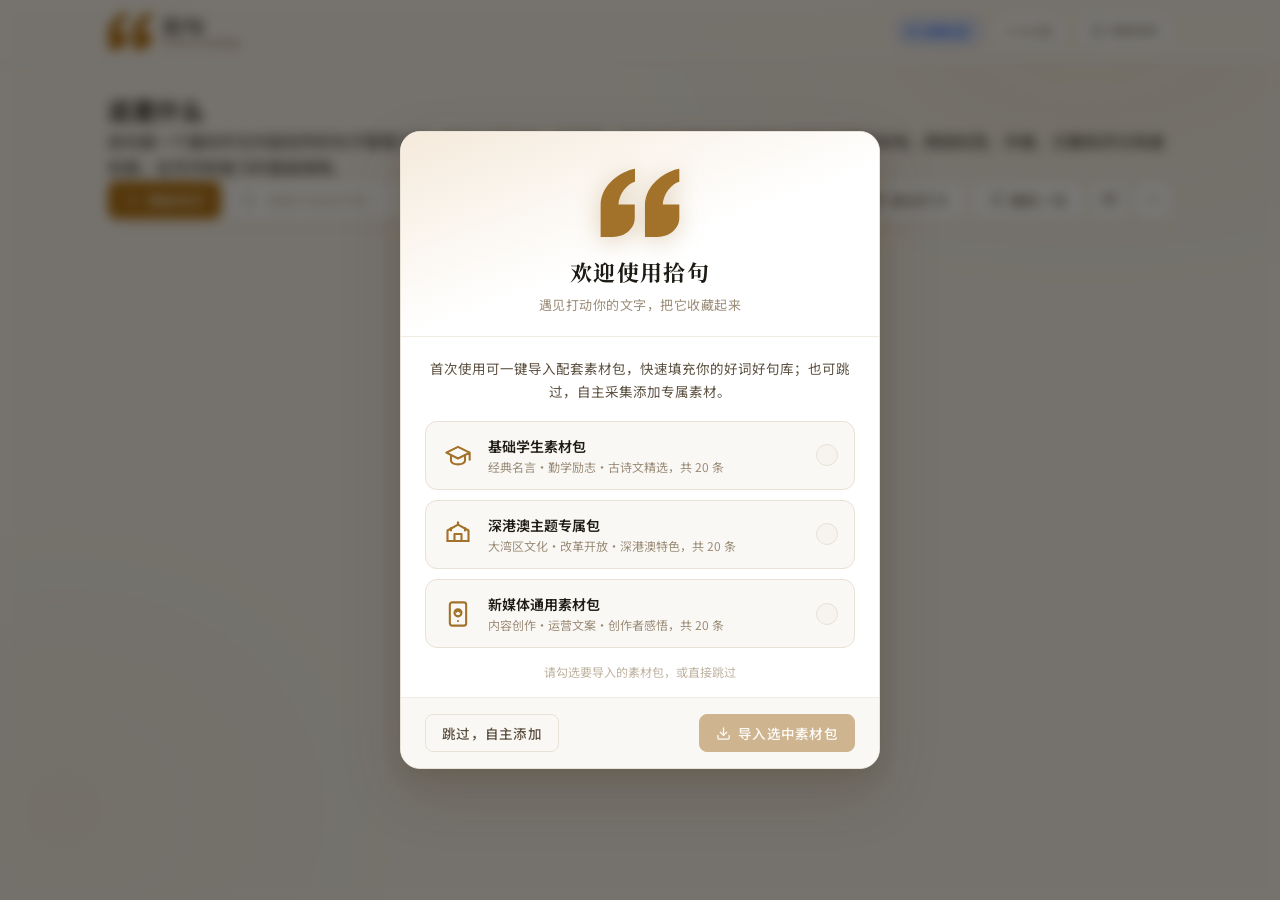
==== commit f4eee8e4: "feat(seo): add metadata, sitemap/robots, llms and core SEO content pages" ====
--- a/index.html
+++ b/index.html
@@ -4,10 +4,32 @@
   <meta charset="UTF-8" />
   <meta name="viewport" content="width=device-width, initial-scale=1.0" />
   <title>拾句 · 好词好句收集器</title>
+  <meta name="description" content="拾句是一个本地优先的中文好词好句收集器，支持分类、检索、打分、导入导出与每日回顾，帮助学生、写作者和内容团队沉淀可复用表达。" />
+  <meta name="robots" content="index,follow" />
+  <link rel="canonical" href="https://shiju.app/" />
+  <meta property="og:title" content="拾句 · 好词好句收集器" />
+  <meta property="og:description" content="本地优先的中文句子收藏工具，支持标签、文集、检索、评分与回顾。" />
+  <meta property="og:type" content="website" />
+  <meta property="og:url" content="https://shiju.app/" />
+  <meta property="og:image" content="https://shiju.app/og-image.png" />
+  <meta name="twitter:card" content="summary_large_image" />
+  <meta name="twitter:title" content="拾句 · 好词好句收集器" />
+  <meta name="twitter:description" content="帮助你系统整理好词好句并随时检索复用。" />
+  <meta name="twitter:image" content="https://shiju.app/og-image.png" />
   <link rel="icon" type="image/svg+xml" href="data:image/svg+xml,<svg xmlns='http://www.w3.org/2000/svg' viewBox='18 12 430 374'><path fill='%23a3722a' d='M259.67,213.87c0-117.21,112.6-186.38,184.66-198.87v69.17c-39.41,10.57-86.7,64.37-88.95,122.98h88.95v72.91c0,56.3-52.6,101.94-117.5,101.94h-67.16V213.87z M21.34,213.87C21.34,96.66,133.94,27.49,206,15v69.17c-39.41,10.57-86.7,64.37-88.95,122.98h87.82v72.91c0,56.3-52.6,101.94-117.5,101.94H21.34V213.87z'/></svg>">
   <link rel="stylesheet" href="style.css" />
   <link rel="preconnect" href="https://fonts.googleapis.com" />
   <link href="https://fonts.googleapis.com/css2?family=Noto+Serif+SC:wght@400;500;600;700&family=Noto+Sans+SC:wght@300;400;500;600&display=swap" rel="stylesheet" />
+
+<script type="application/ld+json">
+{"@context":"https://schema.org","@type":"Organization","name":"拾句","url":"https://shiju.app/","description":"本地优先的中文好词好句收集器","contactPoint":{"@type":"ContactPoint","contactType":"customer support","url":"https://shiju.app/help.html"}}
+</script>
+<script type="application/ld+json">
+{"@context":"https://schema.org","@type":"WebSite","name":"拾句","url":"https://shiju.app/","inLanguage":"zh-CN","potentialAction":{"@type":"SearchAction","target":"https://shiju.app/?q={search_term_string}","query-input":"required name=search_term_string"}}
+</script>
+<script type="application/ld+json">
+{"@context":"https://schema.org","@type":"SoftwareApplication","name":"拾句","applicationCategory":"ProductivityApplication","operatingSystem":"Web","offers":{"@type":"Offer","price":"0","priceCurrency":"CNY"},"description":"用于收集、标注、检索和复习好词好句的网页工具。"}
+</script>
 </head>
 <body>
 <svg xmlns="http://www.w3.org/2000/svg" style="display:none" aria-hidden="true">
@@ -89,6 +111,9 @@
 </header>
 
 <main class="main">
+  <section id="seoIntro" class="welcome" aria-label="产品介绍">
+    <h2>这是什么</h2><p>拾句是一个面向中文内容创作的句子管理工具。你可以把读书、刷网页、做采访时遇到的优质表达随手收藏到本地，再按标签、作者、文集和评分快速检索，在写作和复习时直接调用。</p>
+  </section>
   <section class="toolbar">
     <button class="btn btn-primary" id="addBtn"><svg class="icon"><use href="#ic-plus"/></svg><span>添加句子</span></button>
     <div class="search-wrap">
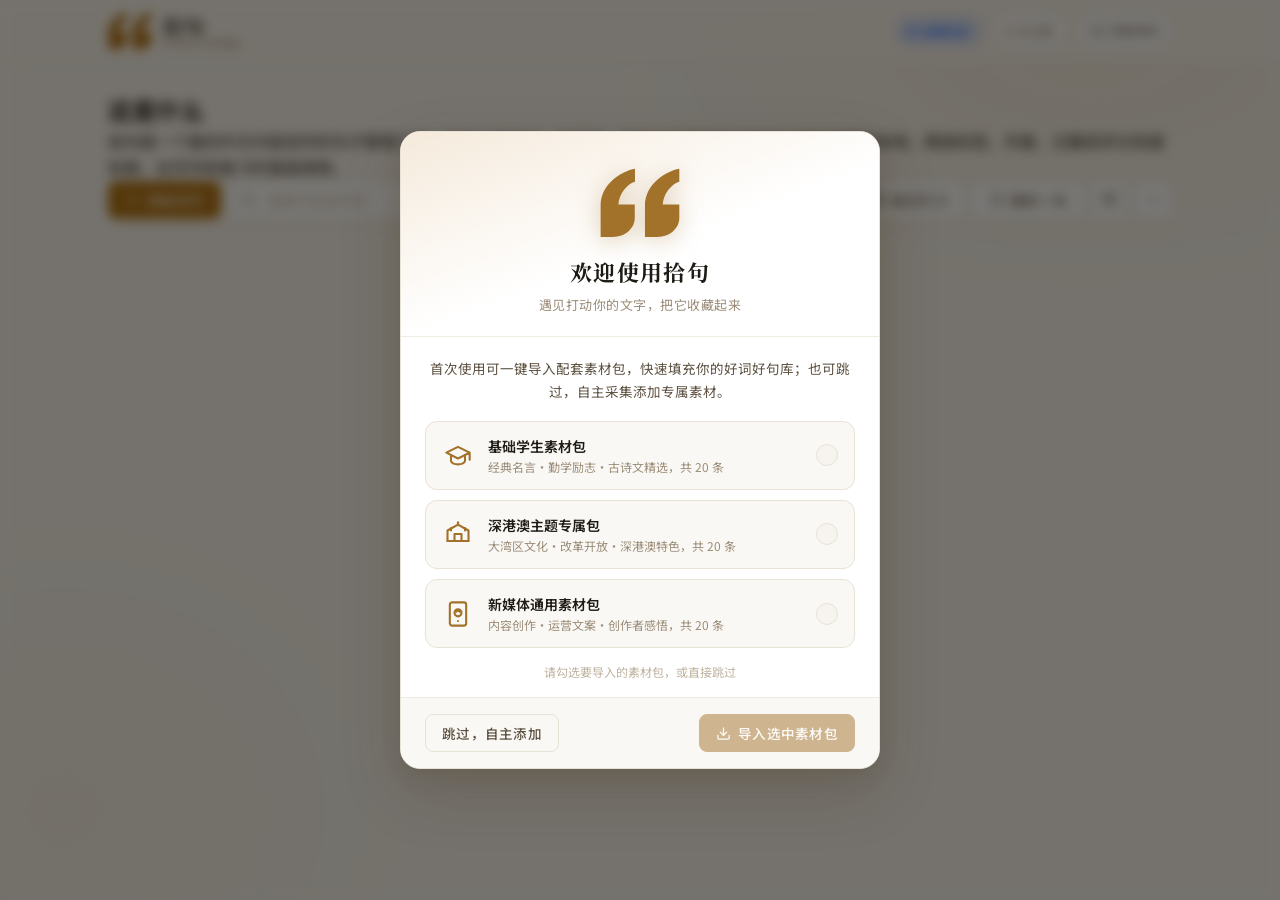
==== commit 6ad894bc: "chore: switch canonical and OG URLs to shiju.userhali.com" ====
--- a/index.html
+++ b/index.html
@@ -6,26 +6,26 @@
   <title>拾句 · 好词好句收集器</title>
   <meta name="description" content="拾句是一个本地优先的中文好词好句收集器，支持分类、检索、打分、导入导出与每日回顾，帮助学生、写作者和内容团队沉淀可复用表达。" />
   <meta name="robots" content="index,follow" />
-  <link rel="canonical" href="https://shiju.app/" />
+  <link rel="canonical" href="https://shiju.userhali.com/" />
   <meta property="og:title" content="拾句 · 好词好句收集器" />
   <meta property="og:description" content="本地优先的中文句子收藏工具，支持标签、文集、检索、评分与回顾。" />
   <meta property="og:type" content="website" />
-  <meta property="og:url" content="https://shiju.app/" />
-  <meta property="og:image" content="https://shiju.app/og-image.png" />
+  <meta property="og:url" content="https://shiju.userhali.com/" />
+  <meta property="og:image" content="https://shiju.userhali.com/og-image.png" />
   <meta name="twitter:card" content="summary_large_image" />
   <meta name="twitter:title" content="拾句 · 好词好句收集器" />
   <meta name="twitter:description" content="帮助你系统整理好词好句并随时检索复用。" />
-  <meta name="twitter:image" content="https://shiju.app/og-image.png" />
+  <meta name="twitter:image" content="https://shiju.userhali.com/og-image.png" />
   <link rel="icon" type="image/svg+xml" href="data:image/svg+xml,<svg xmlns='http://www.w3.org/2000/svg' viewBox='18 12 430 374'><path fill='%23a3722a' d='M259.67,213.87c0-117.21,112.6-186.38,184.66-198.87v69.17c-39.41,10.57-86.7,64.37-88.95,122.98h88.95v72.91c0,56.3-52.6,101.94-117.5,101.94h-67.16V213.87z M21.34,213.87C21.34,96.66,133.94,27.49,206,15v69.17c-39.41,10.57-86.7,64.37-88.95,122.98h87.82v72.91c0,56.3-52.6,101.94-117.5,101.94H21.34V213.87z'/></svg>">
   <link rel="stylesheet" href="style.css" />
   <link rel="preconnect" href="https://fonts.googleapis.com" />
   <link href="https://fonts.googleapis.com/css2?family=Noto+Serif+SC:wght@400;500;600;700&family=Noto+Sans+SC:wght@300;400;500;600&display=swap" rel="stylesheet" />
 
 <script type="application/ld+json">
-{"@context":"https://schema.org","@type":"Organization","name":"拾句","url":"https://shiju.app/","description":"本地优先的中文好词好句收集器","contactPoint":{"@type":"ContactPoint","contactType":"customer support","url":"https://shiju.app/help.html"}}
+{"@context":"https://schema.org","@type":"Organization","name":"拾句","url":"https://shiju.userhali.com/","description":"本地优先的中文好词好句收集器","contactPoint":{"@type":"ContactPoint","contactType":"customer support","url":"https://shiju.userhali.com/help.html"}}
 </script>
 <script type="application/ld+json">
-{"@context":"https://schema.org","@type":"WebSite","name":"拾句","url":"https://shiju.app/","inLanguage":"zh-CN","potentialAction":{"@type":"SearchAction","target":"https://shiju.app/?q={search_term_string}","query-input":"required name=search_term_string"}}
+{"@context":"https://schema.org","@type":"WebSite","name":"拾句","url":"https://shiju.userhali.com/","inLanguage":"zh-CN","potentialAction":{"@type":"SearchAction","target":"https://shiju.userhali.com/?q={search_term_string}","query-input":"required name=search_term_string"}}
 </script>
 <script type="application/ld+json">
 {"@context":"https://schema.org","@type":"SoftwareApplication","name":"拾句","applicationCategory":"ProductivityApplication","operatingSystem":"Web","offers":{"@type":"Offer","price":"0","priceCurrency":"CNY"},"description":"用于收集、标注、检索和复习好词好句的网页工具。"}
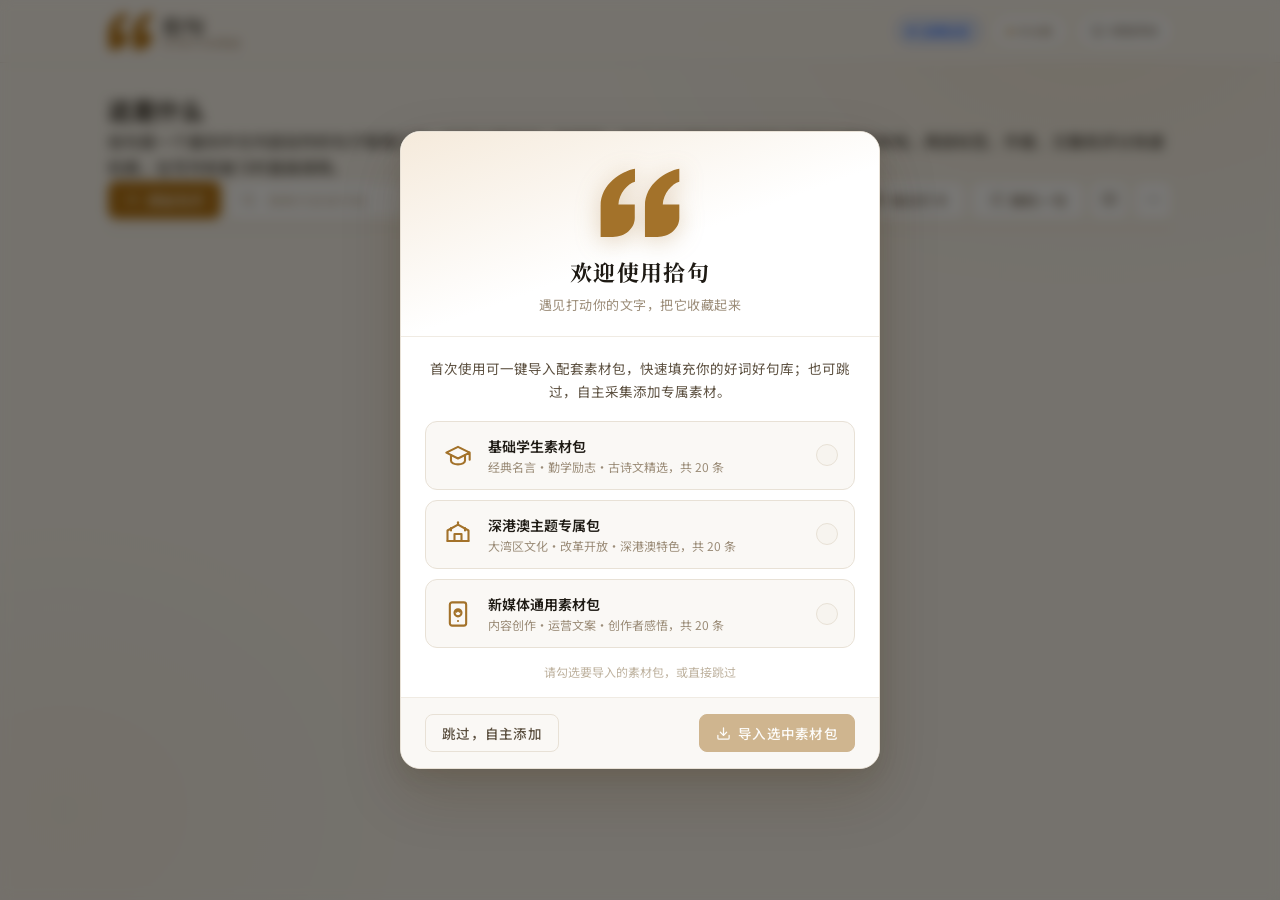
==== commit 36cb7246: "fix: mobile layout, unreachable sort, and data-loss bugs - header: count pill no longer collapses in" ====
--- a/index.html
+++ b/index.html
@@ -126,7 +126,7 @@
       <select class="filter-select" id="tagFilter"><option value="">全部标签</option></select>
       <svg class="icon filter-suffix-icon"><use href="#ic-chevron-down"/></svg>
     </div>
-    <div class="sort-wrap" style="display:none;">
+    <div class="sort-wrap">
       <button class="btn btn-outline sort-btn" id="sortBtn">
         <svg class="icon"><use href="#ic-sort"/></svg>
         <span id="sortLabel">最新</span>
@@ -140,7 +140,7 @@
         <button class="sort-opt" data-sort="rating-desc">评分从高到低</button>
       </div>
     </div>
-    <button class="btn btn-outline filter-adv-btn" id="filterAdvBtn" title="高级筛选" style="display:none;">
+    <button class="btn btn-outline filter-adv-btn" id="filterAdvBtn" title="高级筛选">
       <svg class="icon"><use href="#ic-filter"/></svg>
       <span class="filter-adv-badge" id="filterBadge" style="display:none"></span>
     </button>
@@ -463,6 +463,10 @@
           </div>
           <div class="import-filename" id="importFilename"></div>
         </div>
+        <div class="data-action-group">
+          <div class="data-action-desc">应用每天会把句库自动备份一份到本地浏览器（保留近 7 天）。误删后可用最近一次自动备份恢复，会覆盖当前句库。</div>
+          <button class="btn btn-outline w-full" id="restoreBackupBtn"><svg class="icon"><use href="#ic-upload"/></svg>恢复最近自动备份</button>
+        </div>
         <div class="data-action-group data-action-danger">
           <div class="data-action-desc"><svg style="width:13px;height:13px;vertical-align:-1px;margin-right:5px;color:var(--c-danger)" viewBox="0 0 24 24" fill="none" stroke="currentColor" stroke-width="2" stroke-linecap="round" stroke-linejoin="round"><path d="M10.29 3.86L1.82 18a2 2 0 0 0 1.71 3h16.94a2 2 0 0 0 1.71-3L13.71 3.86a2 2 0 0 0-3.42 0z"/><line x1="12" y1="9" x2="12" y2="13"/><line x1="12" y1="17" x2="12.01" y2="17"/></svg>此操作将永久清空所有数据，无法恢复。</div>
           <button class="btn btn-danger w-full" id="deleteAllBtn"><svg class="icon"><use href="#ic-trash"/></svg>删除所有数据</button>
--- a/style.css
+++ b/style.css
@@ -78,7 +78,8 @@
 .logo-name{font-family:var(--font-serif);font-size:20px;font-weight:700;color:var(--c-text-1);letter-spacing:.04em;line-height:1.2;transition:color var(--dur-slow) var(--ease)}
 .logo-sub{font-size:10px;font-weight:400;color:var(--c-text-3);letter-spacing:.12em;line-height:1}
 .header-right{display:flex;align-items:center;gap:12px}
-.count-pill{display:flex;align-items:center;gap:4px;padding:5px 12px;background:var(--c-surface);border:1px solid var(--c-border);border-radius:var(--r-full);font-size:12px;color:var(--c-text-3);transition:all var(--dur-slow) var(--ease)}
+.count-pill{display:flex;align-items:center;gap:4px;padding:5px 12px;background:var(--c-surface);border:1px solid var(--c-border);border-radius:var(--r-full);font-size:12px;color:var(--c-text-3);transition:all var(--dur-slow) var(--ease);flex-shrink:0;white-space:nowrap}
+.count-unit{white-space:nowrap}
 .count-pill span:first-child{font-weight:600;color:var(--c-accent);font-variant-numeric:tabular-nums}
 .theme-toggle{position:relative;width:48px;height:26px;background:var(--c-accent-bg);border:1.5px solid var(--c-border);border-radius:var(--r-full);cursor:pointer;transition:all var(--dur-base) var(--ease);flex-shrink:0;display:flex;align-items:center;justify-content:center}
 .theme-toggle:hover{border-color:var(--c-accent)}
@@ -239,11 +240,11 @@
 .card-rating{display:flex;gap:2px;margin-top:8px}
 .card-rating .star{width:12px;height:12px;color:var(--c-text-4)}
 .card-rating .star.filled{color:var(--c-star)}
-.card-footer{display:flex;align-items:flex-end;justify-content:space-between;gap:8px;border-top:1px solid var(--c-border-light);padding-top:10px;margin-top:12px}
-.card-author{font-size:12px;color:var(--c-text-3);font-style:italic;line-height:1.4;flex-shrink:0;max-width:110px;overflow:hidden;text-overflow:ellipsis;white-space:nowrap}
+.card-footer{display:flex;align-items:flex-end;justify-content:space-between;gap:8px;flex-wrap:wrap;border-top:1px solid var(--c-border-light);padding-top:10px;margin-top:12px}
+.card-author{font-size:12px;color:var(--c-text-3);font-style:italic;line-height:1.4;flex-shrink:1;min-width:0;max-width:200px;overflow:hidden;text-overflow:ellipsis;white-space:nowrap}
 .card-author::before{content:'—— '}
 .card-tags{display:flex;flex-wrap:wrap;gap:4px;justify-content:flex-end;flex:1}
-.card-actions{display:flex;gap:5px;opacity:0;transform:translateY(4px);transition:all var(--dur-fast) var(--ease)}
+.card-actions{display:flex;gap:5px;margin-left:auto;opacity:0;transform:translateY(4px);transition:all var(--dur-fast) var(--ease)}
 .card:hover .card-actions{opacity:1;transform:translateY(0)}
 .card-act-btn{display:flex;align-items:center;justify-content:center;width:26px;height:26px;border-radius:var(--r-sm);border:1px solid var(--c-border);background:var(--c-bg);color:var(--c-text-3);cursor:pointer;transition:all var(--dur-fast) var(--ease)}
 .card-act-btn .icon{width:12px;height:12px}
@@ -738,16 +739,22 @@
 
 /* ── Responsive ── */
 @media(max-width:768px){
-  .header-inner{padding:0 16px}
+  .header-inner{padding:0 16px;gap:8px}
+  .header-right{gap:8px}
+  .nav-badge-text{display:none}
+  .nav-badge-btn{padding:4px 8px}
+  .count-pill{padding:5px 10px}
+  .theme-cycle-btn{padding:5px 10px}
   .logo-sub{display:none}
   .main{padding:18px 16px 80px}
   .toolbar{gap:6px;flex-wrap:wrap}
   .btn span{display:none}
   .btn{padding:0 12px}
   .icon-only{width:38px}
-  .search-wrap{flex:1 1 0;max-width:unset;min-width:0}
-  .filter-wrap{flex:0 0 auto}
-  .filter-select{min-width:100px}
+  .search-wrap{flex:1 1 auto;max-width:unset;min-width:120px}
+  .filter-wrap{flex:1 1 calc(50% - 3px);margin-left:0!important}
+  .filter-select{min-width:0;width:100%}
+  .card-author{max-width:150px}
   .cards-grid{grid-template-columns:1fr;gap:12px}
   .card-actions{opacity:1;transform:none}
   .modal-overlay{align-items:flex-start;padding:8px 0 0 0}
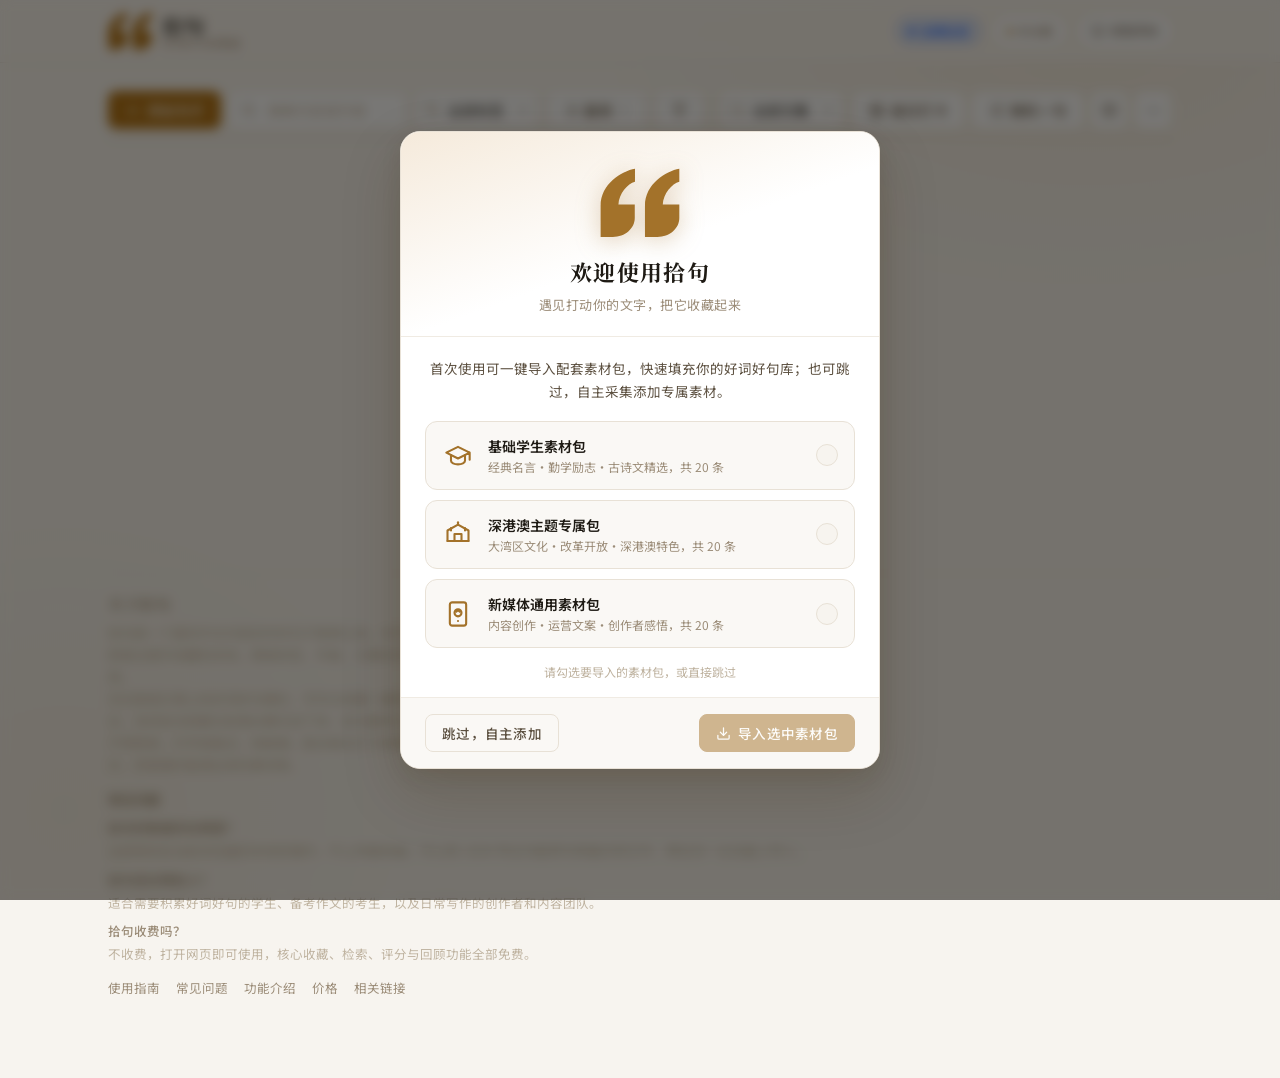
==== commit 9c6b8ba5: "feat: perf pass, SEO pass, verified-quote pipeline, recite mode - Move intro section to page bottom;" ====
--- a/index.html
+++ b/index.html
@@ -12,13 +12,22 @@
   <meta property="og:type" content="website" />
   <meta property="og:url" content="https://shiju.userhali.com/" />
   <meta property="og:image" content="https://shiju.userhali.com/og-image.png" />
+  <meta property="og:image:type" content="image/png" />
+  <meta property="og:image:width" content="1200" />
+  <meta property="og:image:height" content="630" />
+  <meta property="og:image:alt" content="拾句 - 本地优先的好词好句收集器" />
+  <meta property="og:locale" content="zh_CN" />
   <meta name="twitter:card" content="summary_large_image" />
   <meta name="twitter:title" content="拾句 · 好词好句收集器" />
   <meta name="twitter:description" content="帮助你系统整理好词好句并随时检索复用。" />
   <meta name="twitter:image" content="https://shiju.userhali.com/og-image.png" />
+  <meta name="twitter:image:alt" content="拾句 - 本地优先的好词好句收集器" />
+  <meta name="theme-color" media="(prefers-color-scheme: light)" content="#f7f4ef" />
+  <meta name="theme-color" media="(prefers-color-scheme: dark)" content="#16130e" />
   <link rel="icon" type="image/svg+xml" href="data:image/svg+xml,<svg xmlns='http://www.w3.org/2000/svg' viewBox='18 12 430 374'><path fill='%23a3722a' d='M259.67,213.87c0-117.21,112.6-186.38,184.66-198.87v69.17c-39.41,10.57-86.7,64.37-88.95,122.98h88.95v72.91c0,56.3-52.6,101.94-117.5,101.94h-67.16V213.87z M21.34,213.87C21.34,96.66,133.94,27.49,206,15v69.17c-39.41,10.57-86.7,64.37-88.95,122.98h87.82v72.91c0,56.3-52.6,101.94-117.5,101.94H21.34V213.87z'/></svg>">
   <link rel="stylesheet" href="style.css" />
   <link rel="preconnect" href="https://fonts.googleapis.com" />
+  <link rel="preconnect" href="https://fonts.gstatic.com" crossorigin />
   <link href="https://fonts.googleapis.com/css2?family=Noto+Serif+SC:wght@400;500;600;700&family=Noto+Sans+SC:wght@300;400;500;600&display=swap" rel="stylesheet" />
 
 <script type="application/ld+json">
@@ -30,6 +39,10 @@
 <script type="application/ld+json">
 {"@context":"https://schema.org","@type":"SoftwareApplication","name":"拾句","applicationCategory":"ProductivityApplication","operatingSystem":"Web","offers":{"@type":"Offer","price":"0","priceCurrency":"CNY"},"description":"用于收集、标注、检索和复习好词好句的网页工具。"}
 </script>
+<script type="application/ld+json">
+{"@context":"https://schema.org","@type":"FAQPage","mainEntity":[{"@type":"Question","name":"拾句的数据存在哪里？","acceptedAnswer":{"@type":"Answer","text":"全部保存在当前浏览器的本地存储中，不上传服务器；可以用 JSON 导出功能把句库备份到文件，再在另一台设备上导入。"}},{"@type":"Question","name":"拾句适合哪些人？","acceptedAnswer":{"@type":"Answer","text":"适合需要积累好词好句的学生、备考作文的考生，以及日常写作的创作者和内容团队。"}},{"@type":"Question","name":"拾句收费吗？","acceptedAnswer":{"@type":"Answer","text":"不收费，打开网页即可使用，核心收藏、检索、评分与回顾功能全部免费。"}}]}
+</script>
+<link rel="alternate" hreflang="zh-CN" href="https://shiju.userhali.com/" />
 </head>
 <body>
 <svg xmlns="http://www.w3.org/2000/svg" style="display:none" aria-hidden="true">
@@ -92,7 +105,7 @@
         <svg class="logo-mark-svg" viewBox="18 12 430 374" aria-hidden="true"><path fill="var(--c-accent)" d="M259.67,213.87c0-117.21,112.6-186.38,184.66-198.87v69.17c-39.41,10.57-86.7,64.37-88.95,122.98h88.95v72.91c0,56.3-52.6,101.94-117.5,101.94h-67.16V213.87z M21.34,213.87C21.34,96.66,133.94,27.49,206,15v69.17c-39.41,10.57-86.7,64.37-88.95,122.98h87.82v72.91c0,56.3-52.6,101.94-117.5,101.94H21.34V213.87z"/></svg>
       </div>
       <div class="logo-texts">
-        <span class="logo-name">拾句</span>
+        <h1 class="logo-name">拾句</h1>
         <span class="logo-sub">好词好句收集器</span>
       </div>
     </div>
@@ -111,9 +124,6 @@
 </header>
 
 <main class="main">
-  <section id="seoIntro" class="welcome" aria-label="产品介绍">
-    <h2>这是什么</h2><p>拾句是一个面向中文内容创作的句子管理工具。你可以把读书、刷网页、做采访时遇到的优质表达随手收藏到本地，再按标签、作者、文集和评分快速检索，在写作和复习时直接调用。</p>
-  </section>
   <section class="toolbar">
     <button class="btn btn-primary" id="addBtn"><svg class="icon"><use href="#ic-plus"/></svg><span>添加句子</span></button>
     <div class="search-wrap">
@@ -219,6 +229,31 @@
       <p class="empty-desc">试试其他关键词或筛选条件</p>
     </div>
   </section>
+
+  <!-- 产品介绍：放在页面底部弱化展示，不挡工具使用；完成引导的回访用户由 JS 直接隐藏 -->
+  <section id="seoIntro" class="seo-intro" aria-label="产品介绍">
+    <h2>关于拾句</h2>
+    <p>拾句是一个面向中文内容创作的句子管理工具。你可以把读书、刷网页、做采访时遇到的优质表达随手收藏到本地，再按标签、作者、文集和评分快速检索，在写作和复习时直接调用。</p>
+    <p>无论是语文课上的好词好句摘抄、写作文前翻一翻积累的作文素材，还是把读到的名人名言、诗词名句和散文段落长期沉淀下来，拾句都把它们存在你自己的浏览器里：不用注册、不用登录，打开就能记、就能搜。配合每日打卡和随机回顾，好句不再是抄完就忘的笔记本，而是随时能调出来的素材库。</p>
+    <div class="seo-faq">
+      <h3>常见问题</h3>
+      <dl>
+        <dt>拾句的数据存在哪里？</dt>
+        <dd>全部保存在当前浏览器的本地存储中，不上传服务器；可以用 JSON 导出功能把句库备份到文件，再在另一台设备上导入。</dd>
+        <dt>拾句适合哪些人？</dt>
+        <dd>适合需要积累好词好句的学生、备考作文的考生，以及日常写作的创作者和内容团队。</dd>
+        <dt>拾句收费吗？</dt>
+        <dd>不收费，打开网页即可使用，核心收藏、检索、评分与回顾功能全部免费。</dd>
+      </dl>
+    </div>
+    <nav class="seo-links" aria-label="更多页面">
+      <a href="help.html">使用指南</a>
+      <a href="faq.html">常见问题</a>
+      <a href="services.html">功能介绍</a>
+      <a href="pricing.html">价格</a>
+      <a href="links.html">相关链接</a>
+    </nav>
+  </section>
 </main>
 
 <!-- 添加/编辑弹窗 -->
@@ -274,6 +309,7 @@
         <div class="detail-meta-item"><svg class="icon icon-sm"><use href="#ic-calendar"/></svg><span id="detailDate"></span></div>
       </div>
       <div class="detail-tags" id="detailTags"></div>
+      <div class="detail-meta-item detail-verify" id="detailVerify" style="display:none"></div>
       <div class="detail-rating-wrap">
         <span class="rating-label">评分</span>
         <div class="rating-stars" id="detailRating" role="group" aria-label="评分"></div>
@@ -284,6 +320,7 @@
       <button class="btn btn-ghost" id="detailNote"><svg class="icon"><use href="#ic-note"/></svg><span id="detailNoteText">笔记</span></button>
       <button class="btn btn-ghost" id="detailCollection"><svg class="icon"><use href="#ic-folder"/></svg></button>
       <button class="btn btn-ghost" id="detailShare"><svg class="icon"><use href="#ic-share"/></svg></button>
+      <button class="btn btn-ghost" id="detailRecite"><svg class="icon"><use href="#ic-book-open"/></svg><span id="detailReciteText">背诵</span></button>
       <button class="btn btn-ghost" id="detailFavorite"><svg class="icon" id="detailFavIcon"><use href="#ic-star"/></svg><span id="detailFavText">收藏</span></button>
       <button class="btn btn-primary" id="detailEdit"><svg class="icon"><use href="#ic-edit"/></svg></button>
     </div>
@@ -629,7 +666,7 @@
       <div class="welcome-logo-ring">
         <svg viewBox="18 12 430 374" class="welcome-logo-svg" aria-hidden="true"><path fill="currentColor" d="M259.67,213.87c0-117.21,112.6-186.38,184.66-198.87v69.17c-39.41,10.57-86.7,64.37-88.95,122.98h88.95v72.91c0,56.3-52.6,101.94-117.5,101.94h-67.16V213.87z M21.34,213.87C21.34,96.66,133.94,27.49,206,15v69.17c-39.41,10.57-86.7,64.37-88.95,122.98h87.82v72.91c0,56.3-52.6,101.94-117.5,101.94H21.34V213.87z"/></svg>
       </div>
-      <h1 class="welcome-title" id="welcomeTitle">欢迎使用拾句</h1>
+      <h2 class="welcome-title" id="welcomeTitle">欢迎使用拾句</h2>
       <p class="welcome-subtitle">遇见打动你的文字，把它收藏起来</p>
     </div>
 
--- a/style.css
+++ b/style.css
@@ -254,6 +254,26 @@
 .tag:hover{background:var(--c-accent);color:var(--c-white)}
 .tag.active{background:var(--c-accent);color:var(--c-white)}
 @keyframes cardFadeUp{from{opacity:0;transform:translateY(14px)}to{opacity:1;transform:translateY(0)}}
+
+/* ── 产品介绍（页面底部弱化展示） ── */
+.seo-intro{margin-top:36px;padding-top:18px;border-top:1px solid var(--c-border-light)}
+.seo-intro h2{font-family:var(--font-serif);font-size:15px;font-weight:600;color:var(--c-text-3);letter-spacing:.04em;margin-bottom:6px}
+.seo-intro p{font-size:12.5px;color:var(--c-text-4);line-height:1.75;max-width:76ch}
+.seo-intro[hidden]{display:none}
+.seo-intro h3{font-size:13px;font-weight:600;color:var(--c-text-3);margin:14px 0 6px}
+.seo-intro dt{font-size:12.5px;font-weight:500;color:var(--c-text-3);margin-top:8px}
+.seo-intro dd{font-size:12.5px;color:var(--c-text-4);line-height:1.7;margin:2px 0 0}
+.seo-links{display:flex;flex-wrap:wrap;gap:6px 16px;margin-top:14px}
+.seo-links a{font-size:12.5px;color:var(--c-text-3);text-decoration:none}
+.seo-links a:hover{color:var(--c-accent);text-decoration:underline}
+
+/* ── 出处核查徽章 ── */
+.verified-badge{display:inline-flex;align-items:center;gap:3px;height:20px;padding:0 8px;background:rgba(46,125,50,.10);color:#2e7d32;border:1px solid rgba(46,125,50,.35);border-radius:var(--r-full);font-size:11px;font-weight:500;letter-spacing:.02em}
+.verified-badge .icon{width:11px;height:11px}
+[data-theme="dark"] .verified-badge{background:rgba(102,187,106,.12);color:#81c784;border-color:rgba(102,187,106,.35)}
+.detail-verify{margin-top:10px}
+.detail-verify a{color:var(--c-accent);text-decoration:none}
+.detail-verify a:hover{text-decoration:underline}
 
 /* ── Empty State ── */
 .empty-state{display:none;flex-direction:column;align-items:center;gap:14px;padding:80px 24px;text-align:center;animation:fadeIn var(--dur-base) var(--ease)}
